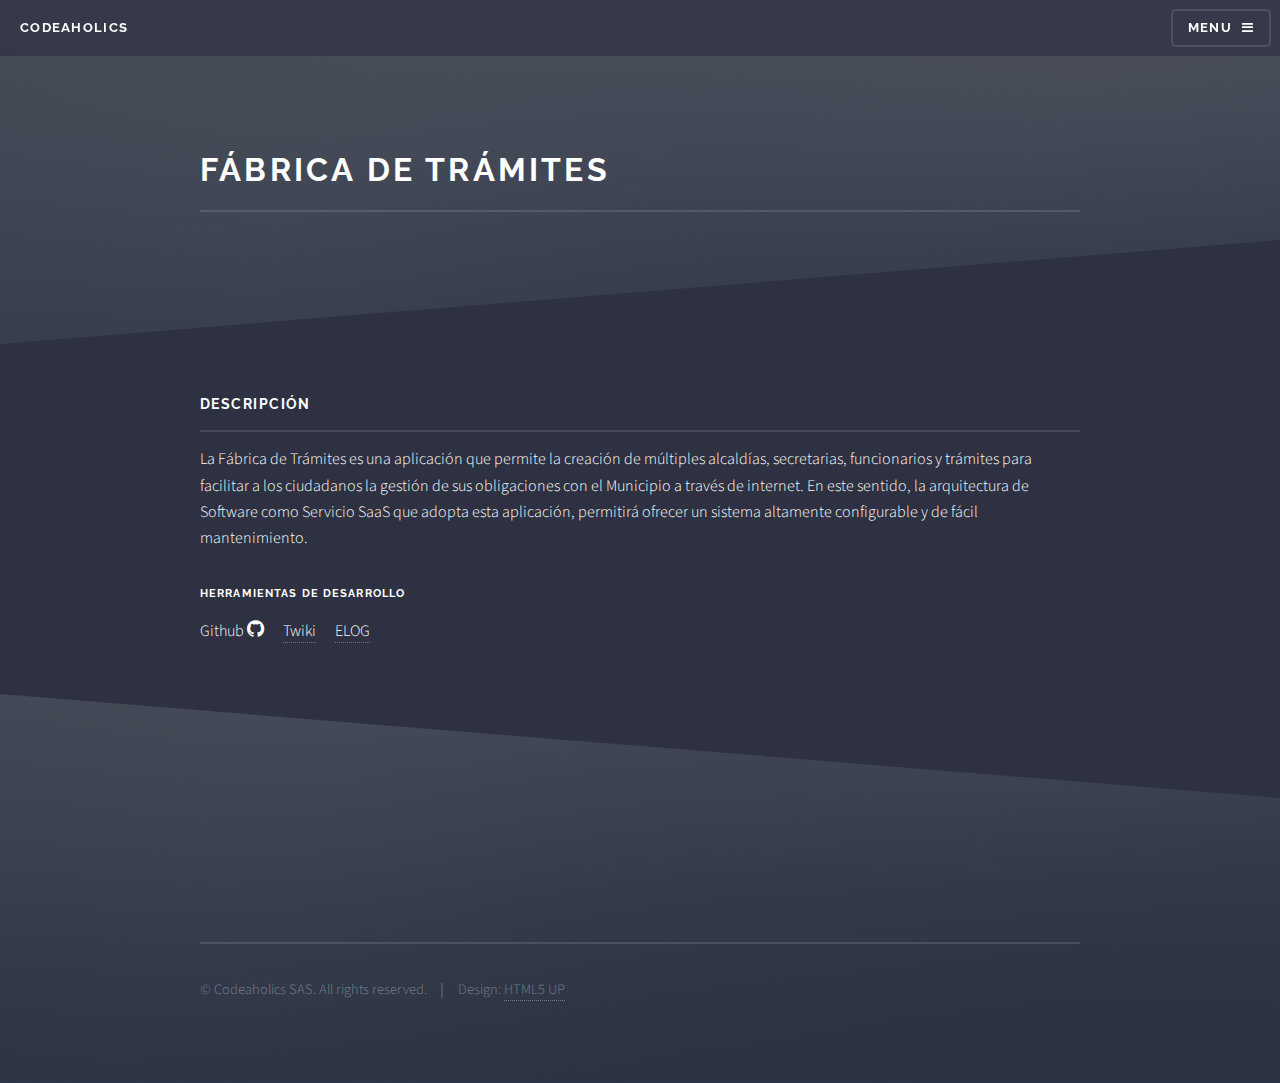
==== factory.html @ 57cf45a2 "[added] Web Fabrica de Tramites (and logo v0)" ====
<!DOCTYPE HTML>
<!--
	Solid State by HTML5 UP
	html5up.net | @ajlkn
	Free for personal and commercial use under the CCA 3.0 license (html5up.net/license)
-->
<html>
	<head>
		<title>Codeaholics - Fabrica de Tramites</title>
		<meta charset="utf-8" />
		<meta name="viewport" content="width=device-width, initial-scale=1" />
		<!--[if lte IE 8]><script src="assets/js/ie/html5shiv.js"></script><![endif]-->
		<link rel="stylesheet" href="assets/css/main.css" />
		<!--[if lte IE 9]><link rel="stylesheet" href="assets/css/ie9.css" /><![endif]-->
		<!--[if lte IE 8]><link rel="stylesheet" href="assets/css/ie8.css" /><![endif]-->
	</head>
	<body>

		<!-- Page Wrapper -->
			<div id="page-wrapper">

				<!-- Header -->
					<header id="header">
						<h1><a href="index.html">Codeaholics</a></h1>
						<nav>
							<a href="#menu">Menu</a>
						</nav>
					</header>

				<!-- Menu -->
					<nav id="menu">
						<div class="inner">
							<h2>Menu</h2>
							<ul class="links">
								<li><a href="index.html">Home</a></li>
							</ul>
							<a href="#" class="close">Close</a>
						</div>
					</nav>

				<!-- Wrapper -->
					<section id="wrapper">
						<header>
							<div class="inner">
								<h2>Fábrica de Trámites</h2>
								<p></p>
							</div>
						</header>

						<!-- Content -->
							<div class="wrapper">
								<div class="inner">
									<h3 class="major">Descripción</h3>
									<p>La Fábrica de Trámites es una aplicación que permite la creación de múltiples alcaldías,  secretarias, funcionarios y trámites para facilitar a los ciudadanos la gestión de sus obligaciones con el Municipio a través de internet. En este sentido, la arquitectura de Software como Servicio SaaS que adopta esta aplicación, permitirá ofrecer un sistema altamente configurable y de fácil mantenimiento.</p>
									<h4>Herramientas de desarrollo</h4>
									<ul class="icons">
										<li>Github <a href="https://github.com/ecos-codeaholics" target="_blank" class="icon fa-github"><span class="label">Github</span></a></li>
										<li><a href="http://codeaholics.dynns.com/do/view/Main/FabricaTramites" target="_blank"><span class="label">Twiki</span></a></li>
										<li><a href="https://codeaholics.dynns.com/elog/" target="_blank"><span class="label">ELOG</span></a></li>
									</ul>
								</div>
							</div>
					</section>

		<!-- Scripts -->
			<script src="assets/js/skel.min.js"></script>
			<script src="assets/js/jquery.min.js"></script>
			<script src="assets/js/jquery.scrollex.min.js"></script>
			<script src="assets/js/util.js"></script>
			<!--[if lte IE 8]><script src="assets/js/ie/respond.min.js"></script><![endif]-->
			<script src="assets/js/main.js"></script>

			<section id="footer">
				<div class="inner">
				<ul class="copyright">
					<li>&copy; Codeaholics SAS. All rights reserved.</li><li>Design: <a href="http://html5up.net">HTML5 UP</a></li>
				</ul>
			</section>

	</body>




</html>
---- assets/css/main.css ----
@import url(font-awesome.min.css);
@import url("https://fonts.googleapis.com/css?family=Raleway:200,700|Source+Sans+Pro:300,600,300italic,600italic");

/*
	Solid State by HTML5 UP
	html5up.net | @ajlkn
	Free for personal and commercial use under the CCA 3.0 license (html5up.net/license)
*/

/* Reset */

	html, body, div, span, applet, object, iframe, h1, h2, h3, h4, h5, h6, p, blockquote, pre, a, abbr, acronym, address, big, cite, code, del, dfn, em, img, ins, kbd, q, s, samp, small, strike, strong, sub, sup, tt, var, b, u, i, center, dl, dt, dd, ol, ul, li, fieldset, form, label, legend, table, caption, tbody, tfoot, thead, tr, th, td, article, aside, canvas, details, embed, figure, figcaption, footer, header, hgroup, menu, nav, output, ruby, section, summary, time, mark, audio, video {
		margin: 0;
		padding: 0;
		border: 0;
		font-size: 100%;
		font: inherit;
		vertical-align: baseline;
	}

	article, aside, details, figcaption, figure, footer, header, hgroup, menu, nav, section {
		display: block;
	}

	body {
		line-height: 1;
	}

	ol, ul {
		list-style: none;
	}

	blockquote, q {
		quotes: none;
	}

	blockquote:before, blockquote:after, q:before, q:after {
		content: '';
		content: none;
	}

	table {
		border-collapse: collapse;
		border-spacing: 0;
	}

	body {
		-webkit-text-size-adjust: none;
	}

/* Box Model */

	*, *:before, *:after {
		-moz-box-sizing: border-box;
		-webkit-box-sizing: border-box;
		box-sizing: border-box;
	}

/* Grid */

	.row {
		border-bottom: solid 1px transparent;
		-moz-box-sizing: border-box;
		-webkit-box-sizing: border-box;
		box-sizing: border-box;
	}

	.row > * {
		float: left;
		-moz-box-sizing: border-box;
		-webkit-box-sizing: border-box;
		box-sizing: border-box;
	}

	.row:after, .row:before {
		content: '';
		display: block;
		clear: both;
		height: 0;
	}

	.row.uniform > * > :first-child {
		margin-top: 0;
	}

	.row.uniform > * > :last-child {
		margin-bottom: 0;
	}

	.row.\30 \25 > * {
		padding: 0 0 0 0em;
	}

	.row.\30 \25 {
		margin: 0 0 -1px 0em;
	}

	.row.uniform.\30 \25 > * {
		padding: 0em 0 0 0em;
	}

	.row.uniform.\30 \25 {
		margin: 0em 0 -1px 0em;
	}

	.row > * {
		padding: 0 0 0 1.75em;
	}

	.row {
		margin: 0 0 -1px -1.75em;
	}

	.row.uniform > * {
		padding: 1.75em 0 0 1.75em;
	}

	.row.uniform {
		margin: -1.75em 0 -1px -1.75em;
	}

	.row.\32 00\25 > * {
		padding: 0 0 0 3.5em;
	}

	.row.\32 00\25 {
		margin: 0 0 -1px -3.5em;
	}

	.row.uniform.\32 00\25 > * {
		padding: 3.5em 0 0 3.5em;
	}

	.row.uniform.\32 00\25 {
		margin: -3.5em 0 -1px -3.5em;
	}

	.row.\31 50\25 > * {
		padding: 0 0 0 2.625em;
	}

	.row.\31 50\25 {
		margin: 0 0 -1px -2.625em;
	}

	.row.uniform.\31 50\25 > * {
		padding: 2.625em 0 0 2.625em;
	}

	.row.uniform.\31 50\25 {
		margin: -2.625em 0 -1px -2.625em;
	}

	.row.\35 0\25 > * {
		padding: 0 0 0 0.875em;
	}

	.row.\35 0\25 {
		margin: 0 0 -1px -0.875em;
	}

	.row.uniform.\35 0\25 > * {
		padding: 0.875em 0 0 0.875em;
	}

	.row.uniform.\35 0\25 {
		margin: -0.875em 0 -1px -0.875em;
	}

	.row.\32 5\25 > * {
		padding: 0 0 0 0.4375em;
	}

	.row.\32 5\25 {
		margin: 0 0 -1px -0.4375em;
	}

	.row.uniform.\32 5\25 > * {
		padding: 0.4375em 0 0 0.4375em;
	}

	.row.uniform.\32 5\25 {
		margin: -0.4375em 0 -1px -0.4375em;
	}

	.\31 2u, .\31 2u\24 {
		width: 100%;
		clear: none;
		margin-left: 0;
	}

	.\31 1u, .\31 1u\24 {
		width: 91.6666666667%;
		clear: none;
		margin-left: 0;
	}

	.\31 0u, .\31 0u\24 {
		width: 83.3333333333%;
		clear: none;
		margin-left: 0;
	}

	.\39 u, .\39 u\24 {
		width: 75%;
		clear: none;
		margin-left: 0;
	}

	.\38 u, .\38 u\24 {
		width: 66.6666666667%;
		clear: none;
		margin-left: 0;
	}

	.\37 u, .\37 u\24 {
		width: 58.3333333333%;
		clear: none;
		margin-left: 0;
	}

	.\36 u, .\36 u\24 {
		width: 50%;
		clear: none;
		margin-left: 0;
	}

	.\35 u, .\35 u\24 {
		width: 41.6666666667%;
		clear: none;
		margin-left: 0;
	}

	.\34 u, .\34 u\24 {
		width: 33.3333333333%;
		clear: none;
		margin-left: 0;
	}

	.\33 u, .\33 u\24 {
		width: 25%;
		clear: none;
		margin-left: 0;
	}

	.\32 u, .\32 u\24 {
		width: 16.6666666667%;
		clear: none;
		margin-left: 0;
	}

	.\31 u, .\31 u\24 {
		width: 8.3333333333%;
		clear: none;
		margin-left: 0;
	}

	.\31 2u\24 + *,
	.\31 1u\24 + *,
	.\31 0u\24 + *,
	.\39 u\24 + *,
	.\38 u\24 + *,
	.\37 u\24 + *,
	.\36 u\24 + *,
	.\35 u\24 + *,
	.\34 u\24 + *,
	.\33 u\24 + *,
	.\32 u\24 + *,
	.\31 u\24 + * {
		clear: left;
	}

	.\-11u {
		margin-left: 91.66667%;
	}

	.\-10u {
		margin-left: 83.33333%;
	}

	.\-9u {
		margin-left: 75%;
	}

	.\-8u {
		margin-left: 66.66667%;
	}

	.\-7u {
		margin-left: 58.33333%;
	}

	.\-6u {
		margin-left: 50%;
	}

	.\-5u {
		margin-left: 41.66667%;
	}

	.\-4u {
		margin-left: 33.33333%;
	}

	.\-3u {
		margin-left: 25%;
	}

	.\-2u {
		margin-left: 16.66667%;
	}

	.\-1u {
		margin-left: 8.33333%;
	}

	@media screen and (max-width: 1680px) {

		.row > * {
			padding: 0 0 0 1.75em;
		}

		.row {
			margin: 0 0 -1px -1.75em;
		}

		.row.uniform > * {
			padding: 1.75em 0 0 1.75em;
		}

		.row.uniform {
			margin: -1.75em 0 -1px -1.75em;
		}

		.row.\32 00\25 > * {
			padding: 0 0 0 3.5em;
		}

		.row.\32 00\25 {
			margin: 0 0 -1px -3.5em;
		}

		.row.uniform.\32 00\25 > * {
			padding: 3.5em 0 0 3.5em;
		}

		.row.uniform.\32 00\25 {
			margin: -3.5em 0 -1px -3.5em;
		}

		.row.\31 50\25 > * {
			padding: 0 0 0 2.625em;
		}

		.row.\31 50\25 {
			margin: 0 0 -1px -2.625em;
		}

		.row.uniform.\31 50\25 > * {
			padding: 2.625em 0 0 2.625em;
		}

		.row.uniform.\31 50\25 {
			margin: -2.625em 0 -1px -2.625em;
		}

		.row.\35 0\25 > * {
			padding: 0 0 0 0.875em;
		}

		.row.\35 0\25 {
			margin: 0 0 -1px -0.875em;
		}

		.row.uniform.\35 0\25 > * {
			padding: 0.875em 0 0 0.875em;
		}

		.row.uniform.\35 0\25 {
			margin: -0.875em 0 -1px -0.875em;
		}

		.row.\32 5\25 > * {
			padding: 0 0 0 0.4375em;
		}

		.row.\32 5\25 {
			margin: 0 0 -1px -0.4375em;
		}

		.row.uniform.\32 5\25 > * {
			padding: 0.4375em 0 0 0.4375em;
		}

		.row.uniform.\32 5\25 {
			margin: -0.4375em 0 -1px -0.4375em;
		}

		.\31 2u\28xlarge\29, .\31 2u\24\28xlarge\29 {
			width: 100%;
			clear: none;
			margin-left: 0;
		}

		.\31 1u\28xlarge\29, .\31 1u\24\28xlarge\29 {
			width: 91.6666666667%;
			clear: none;
			margin-left: 0;
		}

		.\31 0u\28xlarge\29, .\31 0u\24\28xlarge\29 {
			width: 83.3333333333%;
			clear: none;
			margin-left: 0;
		}

		.\39 u\28xlarge\29, .\39 u\24\28xlarge\29 {
			width: 75%;
			clear: none;
			margin-left: 0;
		}

		.\38 u\28xlarge\29, .\38 u\24\28xlarge\29 {
			width: 66.6666666667%;
			clear: none;
			margin-left: 0;
		}

		.\37 u\28xlarge\29, .\37 u\24\28xlarge\29 {
			width: 58.3333333333%;
			clear: none;
			margin-left: 0;
		}

		.\36 u\28xlarge\29, .\36 u\24\28xlarge\29 {
			width: 50%;
			clear: none;
			margin-left: 0;
		}

		.\35 u\28xlarge\29, .\35 u\24\28xlarge\29 {
			width: 41.6666666667%;
			clear: none;
			margin-left: 0;
		}

		.\34 u\28xlarge\29, .\34 u\24\28xlarge\29 {
			width: 33.3333333333%;
			clear: none;
			margin-left: 0;
		}

		.\33 u\28xlarge\29, .\33 u\24\28xlarge\29 {
			width: 25%;
			clear: none;
			margin-left: 0;
		}

		.\32 u\28xlarge\29, .\32 u\24\28xlarge\29 {
			width: 16.6666666667%;
			clear: none;
			margin-left: 0;
		}

		.\31 u\28xlarge\29, .\31 u\24\28xlarge\29 {
			width: 8.3333333333%;
			clear: none;
			margin-left: 0;
		}

		.\31 2u\24\28xlarge\29 + *,
		.\31 1u\24\28xlarge\29 + *,
		.\31 0u\24\28xlarge\29 + *,
		.\39 u\24\28xlarge\29 + *,
		.\38 u\24\28xlarge\29 + *,
		.\37 u\24\28xlarge\29 + *,
		.\36 u\24\28xlarge\29 + *,
		.\35 u\24\28xlarge\29 + *,
		.\34 u\24\28xlarge\29 + *,
		.\33 u\24\28xlarge\29 + *,
		.\32 u\24\28xlarge\29 + *,
		.\31 u\24\28xlarge\29 + * {
			clear: left;
		}

		.\-11u\28xlarge\29 {
			margin-left: 91.66667%;
		}

		.\-10u\28xlarge\29 {
			margin-left: 83.33333%;
		}

		.\-9u\28xlarge\29 {
			margin-left: 75%;
		}

		.\-8u\28xlarge\29 {
			margin-left: 66.66667%;
		}

		.\-7u\28xlarge\29 {
			margin-left: 58.33333%;
		}

		.\-6u\28xlarge\29 {
			margin-left: 50%;
		}

		.\-5u\28xlarge\29 {
			margin-left: 41.66667%;
		}

		.\-4u\28xlarge\29 {
			margin-left: 33.33333%;
		}

		.\-3u\28xlarge\29 {
			margin-left: 25%;
		}

		.\-2u\28xlarge\29 {
			margin-left: 16.66667%;
		}

		.\-1u\28xlarge\29 {
			margin-left: 8.33333%;
		}

	}

	@media screen and (max-width: 1280px) {

		.row > * {
			padding: 0 0 0 1.75em;
		}

		.row {
			margin: 0 0 -1px -1.75em;
		}

		.row.uniform > * {
			padding: 1.75em 0 0 1.75em;
		}

		.row.uniform {
			margin: -1.75em 0 -1px -1.75em;
		}

		.row.\32 00\25 > * {
			padding: 0 0 0 3.5em;
		}

		.row.\32 00\25 {
			margin: 0 0 -1px -3.5em;
		}

		.row.uniform.\32 00\25 > * {
			padding: 3.5em 0 0 3.5em;
		}

		.row.uniform.\32 00\25 {
			margin: -3.5em 0 -1px -3.5em;
		}

		.row.\31 50\25 > * {
			padding: 0 0 0 2.625em;
		}

		.row.\31 50\25 {
			margin: 0 0 -1px -2.625em;
		}

		.row.uniform.\31 50\25 > * {
			padding: 2.625em 0 0 2.625em;
		}

		.row.uniform.\31 50\25 {
			margin: -2.625em 0 -1px -2.625em;
		}

		.row.\35 0\25 > * {
			padding: 0 0 0 0.875em;
		}

		.row.\35 0\25 {
			margin: 0 0 -1px -0.875em;
		}

		.row.uniform.\35 0\25 > * {
			padding: 0.875em 0 0 0.875em;
		}

		.row.uniform.\35 0\25 {
			margin: -0.875em 0 -1px -0.875em;
		}

		.row.\32 5\25 > * {
			padding: 0 0 0 0.4375em;
		}

		.row.\32 5\25 {
			margin: 0 0 -1px -0.4375em;
		}

		.row.uniform.\32 5\25 > * {
			padding: 0.4375em 0 0 0.4375em;
		}

		.row.uniform.\32 5\25 {
			margin: -0.4375em 0 -1px -0.4375em;
		}

		.\31 2u\28large\29, .\31 2u\24\28large\29 {
			width: 100%;
			clear: none;
			margin-left: 0;
		}

		.\31 1u\28large\29, .\31 1u\24\28large\29 {
			width: 91.6666666667%;
			clear: none;
			margin-left: 0;
		}

		.\31 0u\28large\29, .\31 0u\24\28large\29 {
			width: 83.3333333333%;
			clear: none;
			margin-left: 0;
		}

		.\39 u\28large\29, .\39 u\24\28large\29 {
			width: 75%;
			clear: none;
			margin-left: 0;
		}

		.\38 u\28large\29, .\38 u\24\28large\29 {
			width: 66.6666666667%;
			clear: none;
			margin-left: 0;
		}

		.\37 u\28large\29, .\37 u\24\28large\29 {
			width: 58.3333333333%;
			clear: none;
			margin-left: 0;
		}

		.\36 u\28large\29, .\36 u\24\28large\29 {
			width: 50%;
			clear: none;
			margin-left: 0;
		}

		.\35 u\28large\29, .\35 u\24\28large\29 {
			width: 41.6666666667%;
			clear: none;
			margin-left: 0;
		}

		.\34 u\28large\29, .\34 u\24\28large\29 {
			width: 33.3333333333%;
			clear: none;
			margin-left: 0;
		}

		.\33 u\28large\29, .\33 u\24\28large\29 {
			width: 25%;
			clear: none;
			margin-left: 0;
		}

		.\32 u\28large\29, .\32 u\24\28large\29 {
			width: 16.6666666667%;
			clear: none;
			margin-left: 0;
		}

		.\31 u\28large\29, .\31 u\24\28large\29 {
			width: 8.3333333333%;
			clear: none;
			margin-left: 0;
		}

		.\31 2u\24\28large\29 + *,
		.\31 1u\24\28large\29 + *,
		.\31 0u\24\28large\29 + *,
		.\39 u\24\28large\29 + *,
		.\38 u\24\28large\29 + *,
		.\37 u\24\28large\29 + *,
		.\36 u\24\28large\29 + *,
		.\35 u\24\28large\29 + *,
		.\34 u\24\28large\29 + *,
		.\33 u\24\28large\29 + *,
		.\32 u\24\28large\29 + *,
		.\31 u\24\28large\29 + * {
			clear: left;
		}

		.\-11u\28large\29 {
			margin-left: 91.66667%;
		}

		.\-10u\28large\29 {
			margin-left: 83.33333%;
		}

		.\-9u\28large\29 {
			margin-left: 75%;
		}

		.\-8u\28large\29 {
			margin-left: 66.66667%;
		}

		.\-7u\28large\29 {
			margin-left: 58.33333%;
		}

		.\-6u\28large\29 {
			margin-left: 50%;
		}

		.\-5u\28large\29 {
			margin-left: 41.66667%;
		}

		.\-4u\28large\29 {
			margin-left: 33.33333%;
		}

		.\-3u\28large\29 {
			margin-left: 25%;
		}

		.\-2u\28large\29 {
			margin-left: 16.66667%;
		}

		.\-1u\28large\29 {
			margin-left: 8.33333%;
		}

	}

	@media screen and (max-width: 980px) {

		.row > * {
			padding: 0 0 0 1.75em;
		}

		.row {
			margin: 0 0 -1px -1.75em;
		}

		.row.uniform > * {
			padding: 1.75em 0 0 1.75em;
		}

		.row.uniform {
			margin: -1.75em 0 -1px -1.75em;
		}

		.row.\32 00\25 > * {
			padding: 0 0 0 3.5em;
		}

		.row.\32 00\25 {
			margin: 0 0 -1px -3.5em;
		}

		.row.uniform.\32 00\25 > * {
			padding: 3.5em 0 0 3.5em;
		}

		.row.uniform.\32 00\25 {
			margin: -3.5em 0 -1px -3.5em;
		}

		.row.\31 50\25 > * {
			padding: 0 0 0 2.625em;
		}

		.row.\31 50\25 {
			margin: 0 0 -1px -2.625em;
		}

		.row.uniform.\31 50\25 > * {
			padding: 2.625em 0 0 2.625em;
		}

		.row.uniform.\31 50\25 {
			margin: -2.625em 0 -1px -2.625em;
		}

		.row.\35 0\25 > * {
			padding: 0 0 0 0.875em;
		}

		.row.\35 0\25 {
			margin: 0 0 -1px -0.875em;
		}

		.row.uniform.\35 0\25 > * {
			padding: 0.875em 0 0 0.875em;
		}

		.row.uniform.\35 0\25 {
			margin: -0.875em 0 -1px -0.875em;
		}

		.row.\32 5\25 > * {
			padding: 0 0 0 0.4375em;
		}

		.row.\32 5\25 {
			margin: 0 0 -1px -0.4375em;
		}

		.row.uniform.\32 5\25 > * {
			padding: 0.4375em 0 0 0.4375em;
		}

		.row.uniform.\32 5\25 {
			margin: -0.4375em 0 -1px -0.4375em;
		}

		.\31 2u\28medium\29, .\31 2u\24\28medium\29 {
			width: 100%;
			clear: none;
			margin-left: 0;
		}

		.\31 1u\28medium\29, .\31 1u\24\28medium\29 {
			width: 91.6666666667%;
			clear: none;
			margin-left: 0;
		}

		.\31 0u\28medium\29, .\31 0u\24\28medium\29 {
			width: 83.3333333333%;
			clear: none;
			margin-left: 0;
		}

		.\39 u\28medium\29, .\39 u\24\28medium\29 {
			width: 75%;
			clear: none;
			margin-left: 0;
		}

		.\38 u\28medium\29, .\38 u\24\28medium\29 {
			width: 66.6666666667%;
			clear: none;
			margin-left: 0;
		}

		.\37 u\28medium\29, .\37 u\24\28medium\29 {
			width: 58.3333333333%;
			clear: none;
			margin-left: 0;
		}

		.\36 u\28medium\29, .\36 u\24\28medium\29 {
			width: 50%;
			clear: none;
			margin-left: 0;
		}

		.\35 u\28medium\29, .\35 u\24\28medium\29 {
			width: 41.6666666667%;
			clear: none;
			margin-left: 0;
		}

		.\34 u\28medium\29, .\34 u\24\28medium\29 {
			width: 33.3333333333%;
			clear: none;
			margin-left: 0;
		}

		.\33 u\28medium\29, .\33 u\24\28medium\29 {
			width: 25%;
			clear: none;
			margin-left: 0;
		}

		.\32 u\28medium\29, .\32 u\24\28medium\29 {
			width: 16.6666666667%;
			clear: none;
			margin-left: 0;
		}

		.\31 u\28medium\29, .\31 u\24\28medium\29 {
			width: 8.3333333333%;
			clear: none;
			margin-left: 0;
		}

		.\31 2u\24\28medium\29 + *,
		.\31 1u\24\28medium\29 + *,
		.\31 0u\24\28medium\29 + *,
		.\39 u\24\28medium\29 + *,
		.\38 u\24\28medium\29 + *,
		.\37 u\24\28medium\29 + *,
		.\36 u\24\28medium\29 + *,
		.\35 u\24\28medium\29 + *,
		.\34 u\24\28medium\29 + *,
		.\33 u\24\28medium\29 + *,
		.\32 u\24\28medium\29 + *,
		.\31 u\24\28medium\29 + * {
			clear: left;
		}

		.\-11u\28medium\29 {
			margin-left: 91.66667%;
		}

		.\-10u\28medium\29 {
			margin-left: 83.33333%;
		}

		.\-9u\28medium\29 {
			margin-left: 75%;
		}

		.\-8u\28medium\29 {
			margin-left: 66.66667%;
		}

		.\-7u\28medium\29 {
			margin-left: 58.33333%;
		}

		.\-6u\28medium\29 {
			margin-left: 50%;
		}

		.\-5u\28medium\29 {
			margin-left: 41.66667%;
		}

		.\-4u\28medium\29 {
			margin-left: 33.33333%;
		}

		.\-3u\28medium\29 {
			margin-left: 25%;
		}

		.\-2u\28medium\29 {
			margin-left: 16.66667%;
		}

		.\-1u\28medium\29 {
			margin-left: 8.33333%;
		}

	}

	@media screen and (max-width: 736px) {

		.row > * {
			padding: 0 0 0 1.25em;
		}

		.row {
			margin: 0 0 -1px -1.25em;
		}

		.row.uniform > * {
			padding: 1.25em 0 0 1.25em;
		}

		.row.uniform {
			margin: -1.25em 0 -1px -1.25em;
		}

		.row.\32 00\25 > * {
			padding: 0 0 0 2.5em;
		}

		.row.\32 00\25 {
			margin: 0 0 -1px -2.5em;
		}

		.row.uniform.\32 00\25 > * {
			padding: 2.5em 0 0 2.5em;
		}

		.row.uniform.\32 00\25 {
			margin: -2.5em 0 -1px -2.5em;
		}

		.row.\31 50\25 > * {
			padding: 0 0 0 1.875em;
		}

		.row.\31 50\25 {
			margin: 0 0 -1px -1.875em;
		}

		.row.uniform.\31 50\25 > * {
			padding: 1.875em 0 0 1.875em;
		}

		.row.uniform.\31 50\25 {
			margin: -1.875em 0 -1px -1.875em;
		}

		.row.\35 0\25 > * {
			padding: 0 0 0 0.625em;
		}

		.row.\35 0\25 {
			margin: 0 0 -1px -0.625em;
		}

		.row.uniform.\35 0\25 > * {
			padding: 0.625em 0 0 0.625em;
		}

		.row.uniform.\35 0\25 {
			margin: -0.625em 0 -1px -0.625em;
		}

		.row.\32 5\25 > * {
			padding: 0 0 0 0.3125em;
		}

		.row.\32 5\25 {
			margin: 0 0 -1px -0.3125em;
		}

		.row.uniform.\32 5\25 > * {
			padding: 0.3125em 0 0 0.3125em;
		}

		.row.uniform.\32 5\25 {
			margin: -0.3125em 0 -1px -0.3125em;
		}

		.\31 2u\28small\29, .\31 2u\24\28small\29 {
			width: 100%;
			clear: none;
			margin-left: 0;
		}

		.\31 1u\28small\29, .\31 1u\24\28small\29 {
			width: 91.6666666667%;
			clear: none;
			margin-left: 0;
		}

		.\31 0u\28small\29, .\31 0u\24\28small\29 {
			width: 83.3333333333%;
			clear: none;
			margin-left: 0;
		}

		.\39 u\28small\29, .\39 u\24\28small\29 {
			width: 75%;
			clear: none;
			margin-left: 0;
		}

		.\38 u\28small\29, .\38 u\24\28small\29 {
			width: 66.6666666667%;
			clear: none;
			margin-left: 0;
		}

		.\37 u\28small\29, .\37 u\24\28small\29 {
			width: 58.3333333333%;
			clear: none;
			margin-left: 0;
		}

		.\36 u\28small\29, .\36 u\24\28small\29 {
			width: 50%;
			clear: none;
			margin-left: 0;
		}

		.\35 u\28small\29, .\35 u\24\28small\29 {
			width: 41.6666666667%;
			clear: none;
			margin-left: 0;
		}

		.\34 u\28small\29, .\34 u\24\28small\29 {
			width: 33.3333333333%;
			clear: none;
			margin-left: 0;
		}

		.\33 u\28small\29, .\33 u\24\28small\29 {
			width: 25%;
			clear: none;
			margin-left: 0;
		}

		.\32 u\28small\29, .\32 u\24\28small\29 {
			width: 16.6666666667%;
			clear: none;
			margin-left: 0;
		}

		.\31 u\28small\29, .\31 u\24\28small\29 {
			width: 8.3333333333%;
			clear: none;
			margin-left: 0;
		}

		.\31 2u\24\28small\29 + *,
		.\31 1u\24\28small\29 + *,
		.\31 0u\24\28small\29 + *,
		.\39 u\24\28small\29 + *,
		.\38 u\24\28small\29 + *,
		.\37 u\24\28small\29 + *,
		.\36 u\24\28small\29 + *,
		.\35 u\24\28small\29 + *,
		.\34 u\24\28small\29 + *,
		.\33 u\24\28small\29 + *,
		.\32 u\24\28small\29 + *,
		.\31 u\24\28small\29 + * {
			clear: left;
		}

		.\-11u\28small\29 {
			margin-left: 91.66667%;
		}

		.\-10u\28small\29 {
			margin-left: 83.33333%;
		}

		.\-9u\28small\29 {
			margin-left: 75%;
		}

		.\-8u\28small\29 {
			margin-left: 66.66667%;
		}

		.\-7u\28small\29 {
			margin-left: 58.33333%;
		}

		.\-6u\28small\29 {
			margin-left: 50%;
		}

		.\-5u\28small\29 {
			margin-left: 41.66667%;
		}

		.\-4u\28small\29 {
			margin-left: 33.33333%;
		}

		.\-3u\28small\29 {
			margin-left: 25%;
		}

		.\-2u\28small\29 {
			margin-left: 16.66667%;
		}

		.\-1u\28small\29 {
			margin-left: 8.33333%;
		}

	}

	@media screen and (max-width: 640px) {

		.row > * {
			padding: 0 0 0 1.25em;
		}

		.row {
			margin: 0 0 -1px -1.25em;
		}

		.row.uniform > * {
			padding: 1.25em 0 0 1.25em;
		}

		.row.uniform {
			margin: -1.25em 0 -1px -1.25em;
		}

		.row.\32 00\25 > * {
			padding: 0 0 0 2.5em;
		}

		.row.\32 00\25 {
			margin: 0 0 -1px -2.5em;
		}

		.row.uniform.\32 00\25 > * {
			padding: 2.5em 0 0 2.5em;
		}

		.row.uniform.\32 00\25 {
			margin: -2.5em 0 -1px -2.5em;
		}

		.row.\31 50\25 > * {
			padding: 0 0 0 1.875em;
		}

		.row.\31 50\25 {
			margin: 0 0 -1px -1.875em;
		}

		.row.uniform.\31 50\25 > * {
			padding: 1.875em 0 0 1.875em;
		}

		.row.uniform.\31 50\25 {
			margin: -1.875em 0 -1px -1.875em;
		}

		.row.\35 0\25 > * {
			padding: 0 0 0 0.625em;
		}

		.row.\35 0\25 {
			margin: 0 0 -1px -0.625em;
		}

		.row.uniform.\35 0\25 > * {
			padding: 0.625em 0 0 0.625em;
		}

		.row.uniform.\35 0\25 {
			margin: -0.625em 0 -1px -0.625em;
		}

		.row.\32 5\25 > * {
			padding: 0 0 0 0.3125em;
		}

		.row.\32 5\25 {
			margin: 0 0 -1px -0.3125em;
		}

		.row.uniform.\32 5\25 > * {
			padding: 0.3125em 0 0 0.3125em;
		}

		.row.uniform.\32 5\25 {
			margin: -0.3125em 0 -1px -0.3125em;
		}

		.\31 2u\28xsmall\29, .\31 2u\24\28xsmall\29 {
			width: 100%;
			clear: none;
			margin-left: 0;
		}

		.\31 1u\28xsmall\29, .\31 1u\24\28xsmall\29 {
			width: 91.6666666667%;
			clear: none;
			margin-left: 0;
		}

		.\31 0u\28xsmall\29, .\31 0u\24\28xsmall\29 {
			width: 83.3333333333%;
			clear: none;
			margin-left: 0;
		}

		.\39 u\28xsmall\29, .\39 u\24\28xsmall\29 {
			width: 75%;
			clear: none;
			margin-left: 0;
		}

		.\38 u\28xsmall\29, .\38 u\24\28xsmall\29 {
			width: 66.6666666667%;
			clear: none;
			margin-left: 0;
		}

		.\37 u\28xsmall\29, .\37 u\24\28xsmall\29 {
			width: 58.3333333333%;
			clear: none;
			margin-left: 0;
		}

		.\36 u\28xsmall\29, .\36 u\24\28xsmall\29 {
			width: 50%;
			clear: none;
			margin-left: 0;
		}

		.\35 u\28xsmall\29, .\35 u\24\28xsmall\29 {
			width: 41.6666666667%;
			clear: none;
			margin-left: 0;
		}

		.\34 u\28xsmall\29, .\34 u\24\28xsmall\29 {
			width: 33.3333333333%;
			clear: none;
			margin-left: 0;
		}

		.\33 u\28xsmall\29, .\33 u\24\28xsmall\29 {
			width: 25%;
			clear: none;
			margin-left: 0;
		}

		.\32 u\28xsmall\29, .\32 u\24\28xsmall\29 {
			width: 16.6666666667%;
			clear: none;
			margin-left: 0;
		}

		.\31 u\28xsmall\29, .\31 u\24\28xsmall\29 {
			width: 8.3333333333%;
			clear: none;
			margin-left: 0;
		}

		.\31 2u\24\28xsmall\29 + *,
		.\31 1u\24\28xsmall\29 + *,
		.\31 0u\24\28xsmall\29 + *,
		.\39 u\24\28xsmall\29 + *,
		.\38 u\24\28xsmall\29 + *,
		.\37 u\24\28xsmall\29 + *,
		.\36 u\24\28xsmall\29 + *,
		.\35 u\24\28xsmall\29 + *,
		.\34 u\24\28xsmall\29 + *,
		.\33 u\24\28xsmall\29 + *,
		.\32 u\24\28xsmall\29 + *,
		.\31 u\24\28xsmall\29 + * {
			clear: left;
		}

		.\-11u\28xsmall\29 {
			margin-left: 91.66667%;
		}

		.\-10u\28xsmall\29 {
			margin-left: 83.33333%;
		}

		.\-9u\28xsmall\29 {
			margin-left: 75%;
		}

		.\-8u\28xsmall\29 {
			margin-left: 66.66667%;
		}

		.\-7u\28xsmall\29 {
			margin-left: 58.33333%;
		}

		.\-6u\28xsmall\29 {
			margin-left: 50%;
		}

		.\-5u\28xsmall\29 {
			margin-left: 41.66667%;
		}

		.\-4u\28xsmall\29 {
			margin-left: 33.33333%;
		}

		.\-3u\28xsmall\29 {
			margin-left: 25%;
		}

		.\-2u\28xsmall\29 {
			margin-left: 16.66667%;
		}

		.\-1u\28xsmall\29 {
			margin-left: 8.33333%;
		}

	}

	@media screen and (max-width: 360px) {

		.row > * {
			padding: 0 0 0 1.25em;
		}

		.row {
			margin: 0 0 -1px -1.25em;
		}

		.row.uniform > * {
			padding: 1.25em 0 0 1.25em;
		}

		.row.uniform {
			margin: -1.25em 0 -1px -1.25em;
		}

		.row.\32 00\25 > * {
			padding: 0 0 0 2.5em;
		}

		.row.\32 00\25 {
			margin: 0 0 -1px -2.5em;
		}

		.row.uniform.\32 00\25 > * {
			padding: 2.5em 0 0 2.5em;
		}

		.row.uniform.\32 00\25 {
			margin: -2.5em 0 -1px -2.5em;
		}

		.row.\31 50\25 > * {
			padding: 0 0 0 1.875em;
		}

		.row.\31 50\25 {
			margin: 0 0 -1px -1.875em;
		}

		.row.uniform.\31 50\25 > * {
			padding: 1.875em 0 0 1.875em;
		}

		.row.uniform.\31 50\25 {
			margin: -1.875em 0 -1px -1.875em;
		}

		.row.\35 0\25 > * {
			padding: 0 0 0 0.625em;
		}

		.row.\35 0\25 {
			margin: 0 0 -1px -0.625em;
		}

		.row.uniform.\35 0\25 > * {
			padding: 0.625em 0 0 0.625em;
		}

		.row.uniform.\35 0\25 {
			margin: -0.625em 0 -1px -0.625em;
		}

		.row.\32 5\25 > * {
			padding: 0 0 0 0.3125em;
		}

		.row.\32 5\25 {
			margin: 0 0 -1px -0.3125em;
		}

		.row.uniform.\32 5\25 > * {
			padding: 0.3125em 0 0 0.3125em;
		}

		.row.uniform.\32 5\25 {
			margin: -0.3125em 0 -1px -0.3125em;
		}

		.\31 2u\28xxsmall\29, .\31 2u\24\28xxsmall\29 {
			width: 100%;
			clear: none;
			margin-left: 0;
		}

		.\31 1u\28xxsmall\29, .\31 1u\24\28xxsmall\29 {
			width: 91.6666666667%;
			clear: none;
			margin-left: 0;
		}

		.\31 0u\28xxsmall\29, .\31 0u\24\28xxsmall\29 {
			width: 83.3333333333%;
			clear: none;
			margin-left: 0;
		}

		.\39 u\28xxsmall\29, .\39 u\24\28xxsmall\29 {
			width: 75%;
			clear: none;
			margin-left: 0;
		}

		.\38 u\28xxsmall\29, .\38 u\24\28xxsmall\29 {
			width: 66.6666666667%;
			clear: none;
			margin-left: 0;
		}

		.\37 u\28xxsmall\29, .\37 u\24\28xxsmall\29 {
			width: 58.3333333333%;
			clear: none;
			margin-left: 0;
		}

		.\36 u\28xxsmall\29, .\36 u\24\28xxsmall\29 {
			width: 50%;
			clear: none;
			margin-left: 0;
		}

		.\35 u\28xxsmall\29, .\35 u\24\28xxsmall\29 {
			width: 41.6666666667%;
			clear: none;
			margin-left: 0;
		}

		.\34 u\28xxsmall\29, .\34 u\24\28xxsmall\29 {
			width: 33.3333333333%;
			clear: none;
			margin-left: 0;
		}

		.\33 u\28xxsmall\29, .\33 u\24\28xxsmall\29 {
			width: 25%;
			clear: none;
			margin-left: 0;
		}

		.\32 u\28xxsmall\29, .\32 u\24\28xxsmall\29 {
			width: 16.6666666667%;
			clear: none;
			margin-left: 0;
		}

		.\31 u\28xxsmall\29, .\31 u\24\28xxsmall\29 {
			width: 8.3333333333%;
			clear: none;
			margin-left: 0;
		}

		.\31 2u\24\28xxsmall\29 + *,
		.\31 1u\24\28xxsmall\29 + *,
		.\31 0u\24\28xxsmall\29 + *,
		.\39 u\24\28xxsmall\29 + *,
		.\38 u\24\28xxsmall\29 + *,
		.\37 u\24\28xxsmall\29 + *,
		.\36 u\24\28xxsmall\29 + *,
		.\35 u\24\28xxsmall\29 + *,
		.\34 u\24\28xxsmall\29 + *,
		.\33 u\24\28xxsmall\29 + *,
		.\32 u\24\28xxsmall\29 + *,
		.\31 u\24\28xxsmall\29 + * {
			clear: left;
		}

		.\-11u\28xxsmall\29 {
			margin-left: 91.66667%;
		}

		.\-10u\28xxsmall\29 {
			margin-left: 83.33333%;
		}

		.\-9u\28xxsmall\29 {
			margin-left: 75%;
		}

		.\-8u\28xxsmall\29 {
			margin-left: 66.66667%;
		}

		.\-7u\28xxsmall\29 {
			margin-left: 58.33333%;
		}

		.\-6u\28xxsmall\29 {
			margin-left: 50%;
		}

		.\-5u\28xxsmall\29 {
			margin-left: 41.66667%;
		}

		.\-4u\28xxsmall\29 {
			margin-left: 33.33333%;
		}

		.\-3u\28xxsmall\29 {
			margin-left: 25%;
		}

		.\-2u\28xxsmall\29 {
			margin-left: 16.66667%;
		}

		.\-1u\28xxsmall\29 {
			margin-left: 8.33333%;
		}

	}

/* Basic */

	@-ms-viewport {
		width: device-width;
	}

	body {
		-ms-overflow-style: scrollbar;
	}

	@media screen and (max-width: 640px) {

		html, body {
			min-width: 320px;
		}

	}

	body {
		background-color: #2e3141;
		background-image: linear-gradient(to top, rgba(46, 49, 65, 0.8), rgba(46, 49, 65, 0.8)), url("../../images/bg.jpg");
		background-size: auto, cover;
		background-attachment: fixed, fixed;
		background-position: center, center;
	}

		body.is-loading *, body.is-loading *:before, body.is-loading *:after {
			-moz-animation: none !important;
			-webkit-animation: none !important;
			-ms-animation: none !important;
			animation: none !important;
			-moz-transition: none !important;
			-webkit-transition: none !important;
			-ms-transition: none !important;
			transition: none !important;
		}

/* Type */

	body, input, select, textarea {
		color: #ffffff;
		font-family: "Source Sans Pro", Helvetica, sans-serif;
		font-size: 16.5pt;
		font-weight: 300;
		line-height: 1.65;
	}

		@media screen and (max-width: 1680px) {

			body, input, select, textarea {
				font-size: 13pt;
			}

		}

		@media screen and (max-width: 1280px) {

			body, input, select, textarea {
				font-size: 12pt;
			}

		}

		@media screen and (max-width: 980px) {

			body, input, select, textarea {
				font-size: 12pt;
			}

		}

		@media screen and (max-width: 736px) {

			body, input, select, textarea {
				font-size: 12pt;
			}

		}

		@media screen and (max-width: 640px) {

			body, input, select, textarea {
				font-size: 12pt;
			}

		}

	a {
		-moz-transition: color 0.2s ease-in-out, border-bottom-color 0.2s ease-in-out;
		-webkit-transition: color 0.2s ease-in-out, border-bottom-color 0.2s ease-in-out;
		-ms-transition: color 0.2s ease-in-out, border-bottom-color 0.2s ease-in-out;
		transition: color 0.2s ease-in-out, border-bottom-color 0.2s ease-in-out;
		border-bottom: dotted 1px rgba(255, 255, 255, 0.35);
		color: #ffffff;
		text-decoration: none;
	}

		a:hover {
			border-bottom-color: transparent;
			color: #ffffff !important;
		}

		a.special:not(.button) {
			text-decoration: none;
			border-bottom: 0;
			display: block;
			font-family: Raleway, Helvetica, sans-serif;
			font-size: 0.8em;
			font-weight: 700;
			letter-spacing: 0.1em;
			margin: 0 0 2em 0;
			text-transform: uppercase;
		}

			a.special:not(.button):before {
				-moz-osx-font-smoothing: grayscale;
				-webkit-font-smoothing: antialiased;
				font-family: FontAwesome;
				font-style: normal;
				font-weight: normal;
				text-transform: none !important;
			}

			a.special:not(.button):before {
				-moz-transition: background-color 0.2s ease-in-out;
				-webkit-transition: background-color 0.2s ease-in-out;
				-ms-transition: background-color 0.2s ease-in-out;
				transition: background-color 0.2s ease-in-out;
				border-radius: 100%;
				border: solid 2px rgba(255, 255, 255, 0.125);
				content: '\f105';
				display: inline-block;
				font-size: 1.25em;
				height: 2em;
				line-height: 1.65em;
				margin-right: 0.85em;
				text-align: center;
				text-indent: 0.15em;
				vertical-align: middle;
				width: 2em;
			}

			a.special:not(.button):hover:before {
				background-color: rgba(255, 255, 255, 0.025);
			}

			a.special:not(.button):active:before {
				background-color: rgba(255, 255, 255, 0.075);
			}

	strong, b {
		color: #ffffff;
		font-weight: 600;
	}

	em, i {
		font-style: italic;
	}

	p {
		margin: 0 0 2em 0;
	}

	h1, h2, h3, h4, h5, h6 {
		color: #ffffff;
		font-family: Raleway, Helvetica, sans-serif;
		font-weight: 700;
		letter-spacing: 0.1em;
		margin: 0 0 1em 0;
		text-transform: uppercase;
	}

		h1 a, h2 a, h3 a, h4 a, h5 a, h6 a {
			color: inherit;
			text-decoration: none;
		}

		h1 span, h2 span, h3 span, h4 span, h5 span, h6 span {
			font-weight: 200;
		}

		h1.major, h2.major, h3.major, h4.major, h5.major, h6.major {
			padding-bottom: 1em;
			border-bottom: solid 2px rgba(255, 255, 255, 0.125);
		}

	h2 {
		font-size: 1.2em;
	}

	h3 {
		font-size: 0.9em;
	}

	h4 {
		font-size: 0.7em;
	}

	h5 {
		font-size: 0.7em;
	}

	h6 {
		font-size: 0.7em;
	}

	@media screen and (max-width: 736px) {

		h2 {
			font-size: 1em;
		}

		h3 {
			font-size: 0.8em;
		}

	}

	sub {
		font-size: 0.8em;
		position: relative;
		top: 0.5em;
	}

	sup {
		font-size: 0.8em;
		position: relative;
		top: -0.5em;
	}

	blockquote {
		border-left: solid 4px rgba(255, 255, 255, 0.125);
		font-style: italic;
		margin: 0 0 2em 0;
		padding: 0.5em 0 0.5em 2em;
	}

	code {
		background: rgba(255, 255, 255, 0.025);
		border-radius: 5px;
		border: solid 2px rgba(255, 255, 255, 0.125);
		font-family: "Courier New", monospace;
		font-size: 0.9em;
		margin: 0 0.25em;
		padding: 0.25em 0.65em;
	}

	pre {
		-webkit-overflow-scrolling: touch;
		font-family: "Courier New", monospace;
		font-size: 0.9em;
		margin: 0 0 2em 0;
	}

		pre code {
			display: block;
			line-height: 1.75em;
			padding: 1em 1.5em;
			overflow-x: auto;
		}

	hr {
		border: 0;
		border-bottom: solid 2px rgba(255, 255, 255, 0.125);
		margin: 2.5em 0;
	}

		hr.major {
			margin: 4em 0;
		}

	.align-left {
		text-align: left;
	}

	.align-center {
		text-align: center;
	}

	.align-right {
		text-align: right;
	}

/* Section/Article */

	section.special, article.special {
		text-align: center;
	}

/* Form */

	form {
		margin: 0 0 2em 0;
	}

		form .field {
			margin: 0 0 2em 0;
		}

			form .field label {
				margin-top: -1.5em;
			}

			form .field:first-child label {
				margin-top: 0;
			}

		form > :last-child {
			margin-bottom: 0;
		}

	label {
		color: #ffffff;
		display: block;
		font-family: Raleway, Helvetica, sans-serif;
		font-size: 0.8em;
		font-weight: 700;
		letter-spacing: 0.1em;
		margin: 0 0 0.7em 0;
		text-transform: uppercase;
	}

	input[type="text"],
	input[type="password"],
	input[type="email"],
	input[type="tel"],
	select,
	textarea {
		-moz-appearance: none;
		-webkit-appearance: none;
		-ms-appearance: none;
		appearance: none;
		background: rgba(255, 255, 255, 0.025);
		border-radius: 5px;
		border: none;
		border: solid 2px rgba(255, 255, 255, 0.125);
		color: inherit;
		display: block;
		outline: 0;
		padding: 0 1em;
		text-decoration: none;
		width: 100%;
	}

		input[type="text"]:invalid,
		input[type="password"]:invalid,
		input[type="email"]:invalid,
		input[type="tel"]:invalid,
		select:invalid,
		textarea:invalid {
			box-shadow: none;
		}

		input[type="text"]:focus,
		input[type="password"]:focus,
		input[type="email"]:focus,
		input[type="tel"]:focus,
		select:focus,
		textarea:focus {
			border-color: #5b6ba6;
		}

	.select-wrapper {
		text-decoration: none;
		display: block;
		position: relative;
	}

		.select-wrapper:before {
			-moz-osx-font-smoothing: grayscale;
			-webkit-font-smoothing: antialiased;
			font-family: FontAwesome;
			font-style: normal;
			font-weight: normal;
			text-transform: none !important;
		}

		.select-wrapper:before {
			color: rgba(255, 255, 255, 0.125);
			content: '\f078';
			display: block;
			height: 2.75em;
			line-height: 2.75em;
			pointer-events: none;
			position: absolute;
			right: 0;
			text-align: center;
			top: 0;
			width: 2.75em;
		}

		.select-wrapper select::-ms-expand {
			display: none;
		}

	select option {
		color: #ffffff;
		background: #2e3141;
	}

	input[type="text"],
	input[type="password"],
	input[type="email"],
	select {
		height: 2.75em;
	}

	textarea {
		padding: 0.75em 1em;
	}

	input[type="checkbox"],
	input[type="radio"] {
		-moz-appearance: none;
		-webkit-appearance: none;
		-ms-appearance: none;
		appearance: none;
		display: block;
		float: left;
		margin-right: -2em;
		opacity: 0;
		width: 1em;
		z-index: -1;
	}

		input[type="checkbox"] + label,
		input[type="radio"] + label {
			text-decoration: none;
			color: #ffffff;
			cursor: pointer;
			display: inline-block;
			font-size: 1em;
			font-family: "Source Sans Pro", Helvetica, sans-serif;
			text-transform: none;
			letter-spacing: 0;
			font-weight: 300;
			padding-left: 2.4em;
			padding-right: 0.75em;
			position: relative;
		}

			input[type="checkbox"] + label:before,
			input[type="radio"] + label:before {
				-moz-osx-font-smoothing: grayscale;
				-webkit-font-smoothing: antialiased;
				font-family: FontAwesome;
				font-style: normal;
				font-weight: normal;
				text-transform: none !important;
			}

			input[type="checkbox"] + label:before,
			input[type="radio"] + label:before {
				background: rgba(255, 255, 255, 0.025);
				border-radius: 5px;
				border: solid 2px rgba(255, 255, 255, 0.125);
				content: '';
				display: inline-block;
				height: 1.65em;
				left: 0;
				line-height: 1.58125em;
				position: absolute;
				text-align: center;
				top: 0;
				width: 1.65em;
			}

		input[type="checkbox"]:checked + label:before,
		input[type="radio"]:checked + label:before {
			background: #ffffff;
			border-color: #ffffff;
			content: '\f00c';
			color: #2e3141;
		}

		input[type="checkbox"]:focus + label:before,
		input[type="radio"]:focus + label:before {
			border-color: #4c5c96;
		}

	input[type="checkbox"] + label:before {
		border-radius: 5px;
	}

	input[type="radio"] + label:before {
		border-radius: 100%;
	}

	::-webkit-input-placeholder {
		color: rgba(255, 255, 255, 0.35) !important;
		opacity: 1.0;
	}

	:-moz-placeholder {
		color: rgba(255, 255, 255, 0.35) !important;
		opacity: 1.0;
	}

	::-moz-placeholder {
		color: rgba(255, 255, 255, 0.35) !important;
		opacity: 1.0;
	}

	:-ms-input-placeholder {
		color: rgba(255, 255, 255, 0.35) !important;
		opacity: 1.0;
	}

	.polyfill-placeholder {
		color: rgba(255, 255, 255, 0.35) !important;
		opacity: 1.0;
	}

/* Box */

	.box {
		border-radius: 5px;
		border: solid 2px rgba(255, 255, 255, 0.125);
		margin-bottom: 2em;
		padding: 1.5em;
	}

		.box > :last-child,
		.box > :last-child > :last-child,
		.box > :last-child > :last-child > :last-child {
			margin-bottom: 0;
		}

		.box.alt {
			border: 0;
			border-radius: 0;
			padding: 0;
		}

/* Icon */

	.icon {
		text-decoration: none;
		border-bottom: none;
		position: relative;
	}

		.icon:before {
			-moz-osx-font-smoothing: grayscale;
			-webkit-font-smoothing: antialiased;
			font-family: FontAwesome;
			font-style: normal;
			font-weight: normal;
			text-transform: none !important;
		}

		.icon > .label {
			display: none;
		}

/* Image */

	.image {
		border-radius: 5px;
		border: 0;
		display: inline-block;
		position: relative;
	}

		.image img {
			border-radius: 5px;
			display: block;
		}

		.image.left, .image.right {
			max-width: 40%;
		}

			.image.left img, .image.right img {
				width: 100%;
			}

		.image.left {
			float: left;
			padding: 0 1.5em 1em 0;
			top: 0.25em;
		}

		.image.right {
			float: right;
			padding: 0 0 1em 1.5em;
			top: 0.25em;
		}

		.image.fit {
			display: block;
			margin: 0 0 2em 0;
			width: 100%;
		}

			.image.fit img {
				width: 100%;
			}

		.image.main {
			display: block;
			margin: 0 0 3em 0;
			width: 100%;
		}

			.image.main img {
				width: 100%;
			}

/* List */

	ol {
		list-style: decimal;
		margin: 0 0 2em 0;
		padding-left: 1.25em;
	}

		ol li {
			padding-left: 0.25em;
		}

	ul {
		list-style: disc;
		margin: 0 0 2em 0;
		padding-left: 1em;
	}

		ul li {
			padding-left: 0.5em;
		}

		ul.alt {
			list-style: none;
			padding-left: 0;
		}

			ul.alt li {
				border-top: solid 1px rgba(255, 255, 255, 0.125);
				padding: 0.5em 0;
			}

				ul.alt li:first-child {
					border-top: 0;
					padding-top: 0;
				}

		ul.icons {
			cursor: default;
			list-style: none;
			padding-left: 0;
		}

			ul.icons li {
				display: inline-block;
				padding: 0 1em 0 0;
			}

				ul.icons li:last-child {
					padding-right: 0;
				}

				ul.icons li .icon:before {
					font-size: 1.25em;
				}

		ul.actions {
			cursor: default;
			list-style: none;
			padding-left: 0;
		}

			ul.actions li {
				display: inline-block;
				padding: 0 1em 0 0;
				vertical-align: middle;
			}

				ul.actions li:last-child {
					padding-right: 0;
				}

			ul.actions.small li {
				padding: 0 0.5em 0 0;
			}

			ul.actions.vertical li {
				display: block;
				padding: 1em 0 0 0;
			}

				ul.actions.vertical li:first-child {
					padding-top: 0;
				}

				ul.actions.vertical li > * {
					margin-bottom: 0;
				}

			ul.actions.vertical.small li {
				padding: 0.5em 0 0 0;
			}

				ul.actions.vertical.small li:first-child {
					padding-top: 0;
				}

			ul.actions.fit {
				display: table;
				margin-left: -1em;
				padding: 0;
				table-layout: fixed;
				width: calc(100% + 1em);
			}

				ul.actions.fit li {
					display: table-cell;
					padding: 0 0 0 1em;
				}

					ul.actions.fit li > * {
						margin-bottom: 0;
					}

				ul.actions.fit.small {
					margin-left: -0.5em;
					width: calc(100% + 0.5em);
				}

					ul.actions.fit.small li {
						padding: 0 0 0 0.5em;
					}

			@media screen and (max-width: 640px) {

				ul.actions {
					margin: 0 0 2em 0;
				}

					ul.actions li {
						padding: 1em 0 0 0;
						display: block;
						text-align: center;
						width: 100%;
					}

						ul.actions li:first-child {
							padding-top: 0;
						}

						ul.actions li > * {
							width: 100%;
							margin: 0 !important;
						}

					ul.actions.small li {
						padding: 0.5em 0 0 0;
					}

						ul.actions.small li:first-child {
							padding-top: 0;
						}

			}

		ul.contact {
			list-style: none;
			padding: 0;
		}

			ul.contact li {
				text-decoration: none;
				margin: 2.5em 0 0 0;
				padding: 0 0 0 3.25em;
				position: relative;
			}

				ul.contact li:before {
					-moz-osx-font-smoothing: grayscale;
					-webkit-font-smoothing: antialiased;
					font-family: FontAwesome;
					font-style: normal;
					font-weight: normal;
					text-transform: none !important;
				}

				ul.contact li:before {
					border-radius: 100%;
					border: solid 2px rgba(255, 255, 255, 0.125);
					display: inline-block;
					font-size: 0.8em;
					height: 2.5em;
					left: 0;
					line-height: 2.35em;
					position: absolute;
					text-align: center;
					top: 0;
					width: 2.5em;
				}

				ul.contact li:first-child {
					margin-top: 0;
				}

			@media screen and (max-width: 736px) {

				ul.contact li {
					margin: 1.5em 0 0 0;
				}

			}

	dl {
		margin: 0 0 2em 0;
	}

		dl dt {
			display: block;
			font-weight: 600;
			margin: 0 0 1em 0;
		}

		dl dd {
			margin-left: 2em;
		}

/* Table */

	.table-wrapper {
		-webkit-overflow-scrolling: touch;
		overflow-x: auto;
	}

	table {
		margin: 0 0 2em 0;
		width: 100%;
	}

		table tbody tr {
			border: solid 1px rgba(255, 255, 255, 0.125);
			border-left: 0;
			border-right: 0;
		}

			table tbody tr:nth-child(2n + 1) {
				background-color: rgba(255, 255, 255, 0.025);
			}

		table td {
			padding: 0.75em 0.75em;
		}

		table th {
			color: #ffffff;
			font-size: 0.9em;
			font-weight: 600;
			padding: 0 0.75em 0.75em 0.75em;
			text-align: left;
		}

		table thead {
			border-bottom: solid 2px rgba(255, 255, 255, 0.125);
		}

		table tfoot {
			border-top: solid 2px rgba(255, 255, 255, 0.125);
		}

		table.alt {
			border-collapse: separate;
		}

			table.alt tbody tr td {
				border: solid 1px rgba(255, 255, 255, 0.125);
				border-left-width: 0;
				border-top-width: 0;
			}

				table.alt tbody tr td:first-child {
					border-left-width: 1px;
				}

			table.alt tbody tr:first-child td {
				border-top-width: 1px;
			}

			table.alt thead {
				border-bottom: 0;
			}

			table.alt tfoot {
				border-top: 0;
			}

/* Button */

	input[type="submit"],
	input[type="reset"],
	input[type="button"],
	button,
	.button {
		-moz-appearance: none;
		-webkit-appearance: none;
		-ms-appearance: none;
		appearance: none;
		-moz-transition: background-color 0.2s ease-in-out;
		-webkit-transition: background-color 0.2s ease-in-out;
		-ms-transition: background-color 0.2s ease-in-out;
		transition: background-color 0.2s ease-in-out;
		background-color: transparent;
		border-radius: 5px;
		border: 0;
		box-shadow: inset 0 0 0 2px rgba(255, 255, 255, 0.125);
		color: #ffffff !important;
		cursor: pointer;
		display: inline-block;
		font-family: Raleway, Helvetica, sans-serif;
		font-size: 0.8em;
		font-weight: 700;
		height: 3.75em;
		letter-spacing: 0.1em;
		line-height: 3.75em;
		padding: 0 2.25em;
		text-align: center;
		text-decoration: none;
		text-transform: uppercase;
		white-space: nowrap;
	}

		input[type="submit"]:hover,
		input[type="reset"]:hover,
		input[type="button"]:hover,
		button:hover,
		.button:hover {
			background-color: rgba(255, 255, 255, 0.025);
		}

		input[type="submit"]:active,
		input[type="reset"]:active,
		input[type="button"]:active,
		button:active,
		.button:active {
			background-color: rgba(255, 255, 255, 0.075);
		}

		input[type="submit"].icon:before,
		input[type="reset"].icon:before,
		input[type="button"].icon:before,
		button.icon:before,
		.button.icon:before {
			margin-right: 0.5em;
			color: rgba(255, 255, 255, 0.35);
		}

		input[type="submit"].special,
		input[type="reset"].special,
		input[type="button"].special,
		button.special,
		.button.special {
			background-color: #4c5c96;
			box-shadow: none;
		}

			input[type="submit"].special:hover,
			input[type="reset"].special:hover,
			input[type="button"].special:hover,
			button.special:hover,
			.button.special:hover {
				background-color: #53639e;
			}

			input[type="submit"].special:active,
			input[type="reset"].special:active,
			input[type="button"].special:active,
			button.special:active,
			.button.special:active {
				background-color: #45558d;
			}

			input[type="submit"].special.icon:before,
			input[type="reset"].special.icon:before,
			input[type="button"].special.icon:before,
			button.special.icon:before,
			.button.special.icon:before {
				color: #7884b0;
			}

		input[type="submit"].fit,
		input[type="reset"].fit,
		input[type="button"].fit,
		button.fit,
		.button.fit {
			display: block;
			margin: 0 0 1em 0;
			width: 100%;
		}

		input[type="submit"].small,
		input[type="reset"].small,
		input[type="button"].small,
		button.small,
		.button.small {
			font-size: 0.6em;
		}

		input[type="submit"].big,
		input[type="reset"].big,
		input[type="button"].big,
		button.big,
		.button.big {
			font-size: 1em;
		}

		input[type="submit"].disabled, input[type="submit"]:disabled,
		input[type="reset"].disabled,
		input[type="reset"]:disabled,
		input[type="button"].disabled,
		input[type="button"]:disabled,
		button.disabled,
		button:disabled,
		.button.disabled,
		.button:disabled {
			opacity: 0.25;
		}

		@media screen and (max-width: 640px) {

			input[type="submit"],
			input[type="reset"],
			input[type="button"],
			button,
			.button {
				padding: 0;
			}

		}

/* Features */

	.features {
		display: -moz-flex;
		display: -webkit-flex;
		display: -ms-flex;
		display: flex;
		-moz-flex-wrap: wrap;
		-webkit-flex-wrap: wrap;
		-ms-flex-wrap: wrap;
		flex-wrap: wrap;
		margin: 0 0 2em 0;
	}

		.features article {
			padding: 1.75em 1.75em 0.1em 1.75em ;
			background-color: #353849;
			border-radius: 5px;
			margin: 1.5em 3em 1.5em 0;
			width: calc(50% - 1.5em);
		}

			.features article:nth-child(2n) {
				margin-right: 0;
			}

			.features article .image {
				border-radius: 5px 5px 0 0;
				display: block;
				margin-bottom: 1.75em;
				margin-left: -1.75em;
				margin-top: -1.75em;
				position: relative;
				width: calc(100% + 3.5em);
			}

				.features article .image img {
					border-radius: 5px 5px 0 0;
					width: 100%;
				}

		@media screen and (max-width: 980px) {

			.features article {
				margin: 1em 2em 1em 0;
				width: calc(50% - 1em);
			}

		}

		@media screen and (max-width: 736px) {

			.features article {
				padding: 1.5em 1.5em 0.1em 1.5em ;
				margin: 0.875em 1.75em 0.875em 0;
				width: calc(50% - 0.875em - 1px);
			}

				.features article .image {
					margin-bottom: 1.5em;
					margin-left: -1.5em;
					margin-top: -1.5em;
					width: calc(100% + 3em);
				}

		}

		@media screen and (max-width: 640px) {

			.features {
				display: block;
			}

				.features article {
					width: 100%;
					margin: 0 0 2em 0 !important;
				}

		}

/* Header */

	#header {
		-moz-transition: background-color 0.2s ease-in-out;
		-webkit-transition: background-color 0.2s ease-in-out;
		-ms-transition: background-color 0.2s ease-in-out;
		transition: background-color 0.2s ease-in-out;
		background-color: rgba(53, 56, 73, 0.95);
		height: 3.5em;
		left: 0;
		line-height: 3.5em;
		padding: 0 1.25em;
		position: fixed;
		top: 0;
		width: 100%;
		z-index: 10000;
	}

		#header h1 {
			-moz-transition: opacity 0.2s ease-in-out, visibility 0.2s;
			-webkit-transition: opacity 0.2s ease-in-out, visibility 0.2s;
			-ms-transition: opacity 0.2s ease-in-out, visibility 0.2s;
			transition: opacity 0.2s ease-in-out, visibility 0.2s;
			border-bottom: 0;
			font-size: 0.8em;
			margin-bottom: 0;
			opacity: 1;
			visibility: visible;
		}

			#header h1 a {
				border: 0;
			}

		#header nav {
			font-family: Raleway, Helvetica, sans-serif;
			font-size: 0.8em;
			font-weight: 700;
			height: 3em;
			letter-spacing: 0.1em;
			line-height: 3em;
			position: absolute;
			right: 0.7em;
			text-transform: uppercase;
			top: 0.7em;
		}

			#header nav a {
				border: 0;
				display: inline-block;
				padding: 0 1em;
			}

				#header nav a:before {
					float: right;
					margin-left: 0.75em;
				}

				#header nav a[href="#menu"] {
					text-decoration: none;
					-moz-transition: background-color 0.2s ease-in-out;
					-webkit-transition: background-color 0.2s ease-in-out;
					-ms-transition: background-color 0.2s ease-in-out;
					transition: background-color 0.2s ease-in-out;
					border-radius: 5px;
					box-shadow: inset 0 0 0 2px rgba(255, 255, 255, 0.125);
					padding: 0 1.35em;
				}

					#header nav a[href="#menu"]:before {
						-moz-osx-font-smoothing: grayscale;
						-webkit-font-smoothing: antialiased;
						font-family: FontAwesome;
						font-style: normal;
						font-weight: normal;
						text-transform: none !important;
					}

					#header nav a[href="#menu"]:before {
						content: '\f0c9';
					}

					#header nav a[href="#menu"]:hover {
						background-color: rgba(255, 255, 255, 0.025);
					}

					#header nav a[href="#menu"]:active {
						background-color: rgba(255, 255, 255, 0.075);
					}

		#header.alt {
			background-color: transparent;
		}

			#header.alt h1 {
				opacity: 0;
				visibility: hidden;
			}

		@media screen and (max-width: 736px) {

			#header {
				height: 2.75em;
				line-height: 2.75em;
			}

				#header nav {
					top: 0;
					right: 0;
					height: inherit;
					line-height: inherit;
				}

					#header nav a {
						height: inherit;
						line-height: inherit;
					}

						#header nav a[href="#menu"] {
							box-shadow: none;
							padding: 0 1em;
							border-radius: 0;
						}

							#header nav a[href="#menu"]:hover, #header nav a[href="#menu"]:active {
								background-color: inherit;
							}

		}

		@media screen and (max-width: 640px) {

			#header nav a[href="#menu"] {
				width: 4em;
				white-space: nowrap;
				text-indent: 4em;
				position: relative;
			}

				#header nav a[href="#menu"]:before {
					width: inherit;
					position: absolute;
					top: 0;
					left: 0;
					text-indent: 0;
					text-align: right;
					margin-left: 0;
					padding-right: 1.25em;
				}

		}

/* Menu */

	#page-wrapper {
		-moz-transition: -moz-filter 0.25s ease;
		-webkit-transition: -webkit-filter 0.25s ease;
		-ms-transition: -ms-filter 0.25s ease;
		transition: filter 0.25s ease;
	}

	#menu {
		-moz-align-items: center;
		-webkit-align-items: center;
		-ms-align-items: center;
		align-items: center;
		display: -moz-flex;
		display: -webkit-flex;
		display: -ms-flex;
		display: flex;
		-moz-justify-content: center;
		-webkit-justify-content: center;
		-ms-justify-content: center;
		justify-content: center;
		-moz-pointer-events: none;
		-webkit-pointer-events: none;
		-ms-pointer-events: none;
		pointer-events: none;
		-moz-transition: opacity 0.35s ease, visibility 0.35s;
		-webkit-transition: opacity 0.35s ease, visibility 0.35s;
		-ms-transition: opacity 0.35s ease, visibility 0.35s;
		transition: opacity 0.35s ease, visibility 0.35s;
		-moz-user-select: none;
		-webkit-user-select: none;
		-ms-user-select: none;
		user-select: none;
		-webkit-tap-highlight-color: transparent;
		background: rgba(46, 49, 65, 0.8);
		cursor: default;
		height: 100%;
		left: 0;
		opacity: 0;
		position: fixed;
		text-align: center;
		top: 0;
		visibility: hidden;
		width: 100%;
	}

		#menu .inner {
			padding: 2.5em 1.5em 0.5em 1.5em ;
			-moz-transform: translateY(0.5em);
			-webkit-transform: translateY(0.5em);
			-ms-transform: translateY(0.5em);
			transform: translateY(0.5em);
			-moz-transition: opacity 0.35s ease, -moz-transform 0.35s ease;
			-webkit-transition: opacity 0.35s ease, -webkit-transform 0.35s ease;
			-ms-transition: opacity 0.35s ease, -ms-transform 0.35s ease;
			transition: opacity 0.35s ease, transform 0.35s ease;
			-webkit-overflow-scrolling: touch;
			background: #4c5c96;
			border-radius: 5px;
			display: block;
			max-width: 100%;
			opacity: 0;
			position: relative;
			width: 18em;
		}

		#menu h2 {
			border-bottom: solid 2px rgba(255, 255, 255, 0.125);
			padding-bottom: 1em;
		}

		#menu .close {
			background-image: url("images/close.svg");
			background-position: 75% 25%;
			background-repeat: no-repeat;
			background-size: 2em 2em;
			border: 0;
			content: '';
			display: block;
			height: 4em;
			overflow: hidden;
			position: absolute;
			right: 0;
			text-align: center;
			text-indent: 4em;
			top: 0;
			width: 4em;
		}

		#menu .links {
			list-style: none;
			margin-bottom: 1.5em;
			padding: 0;
		}

			#menu .links li {
				padding: 0;
			}

				#menu .links li a {
					border-radius: 5px;
					border: 0;
					display: block;
					font-family: Raleway, Helvetica, sans-serif;
					font-size: 0.8em;
					font-weight: 200;
					letter-spacing: 0.1em;
					line-height: 1.85em;
					padding: 0.75em 0;
					text-transform: uppercase;
				}

					#menu .links li a:hover {
						background: #45558d;
					}

		@media screen and (max-width: 736px) {

			#menu .inner {
				max-height: 100%;
				overflow-y: auto;
				overflow-x: hidden;
			}

				#menu .inner .close {
					background-size: 1.5em 1.5em;
				}

		}

	body.is-menu-visible #page-wrapper {
		-moz-filter: blur(1.5px);
		-webkit-filter: blur(1.5px);
		-ms-filter: blur(1.5px);
		filter: blur(1.5px);
	}

	body.is-menu-visible #menu {
		-moz-pointer-events: auto;
		-webkit-pointer-events: auto;
		-ms-pointer-events: auto;
		pointer-events: auto;
		opacity: 1;
		visibility: visible;
	}

		body.is-menu-visible #menu .inner {
			-moz-transform: translateY(0);
			-webkit-transform: translateY(0);
			-ms-transform: translateY(0);
			transform: translateY(0);
			opacity: 1;
		}

/* Banner */

	#banner {
		padding: 10em 0 4.75em 0 ;
	}

		#banner .inner {
			margin: 0 auto;
			width: 55em;
		}

		#banner .logo {
			-moz-transition: opacity 2s ease, -moz-transform 1s ease;
			-webkit-transition: opacity 2s ease, -webkit-transform 1s ease;
			-ms-transition: opacity 2s ease, -ms-transform 1s ease;
			transition: opacity 2s ease, transform 1s ease;
			-moz-transform: translateY(0);
			-webkit-transform: translateY(0);
			-ms-transform: translateY(0);
			transform: translateY(0);
			opacity: 1;
			margin: 0 0 1.3em 0;
		}

			#banner .logo .icon {
				border-radius: 100%;
				border: solid 2px rgba(255, 255, 255, 0.125);
				cursor: default;
				display: inline-block;
				font-size: 2em;
				height: 2.25em;
				line-height: 2.25em;
				text-align: center;
				width: 2.25em;
			}

		#banner h2 {
			-moz-transition: opacity 0.5s ease, -moz-transform 0.5s ease, -moz-filter 0.25s ease;
			-webkit-transition: opacity 0.5s ease, -webkit-transform 0.5s ease, -webkit-filter 0.25s ease;
			-ms-transition: opacity 0.5s ease, -ms-transform 0.5s ease, -ms-filter 0.25s ease;
			transition: opacity 0.5s ease, transform 0.5s ease, filter 0.25s ease;
			-moz-transform: translateX(0);
			-webkit-transform: translateX(0);
			-ms-transform: translateX(0);
			transform: translateX(0);
			-moz-transition-delay: 0.65s;
			-webkit-transition-delay: 0.65s;
			-ms-transition-delay: 0.65s;
			transition-delay: 0.65s;
			-moz-filter: blur(0);
			-webkit-filter: blur(0);
			-ms-filter: blur(0);
			filter: blur(0);
			opacity: 1;
			border-bottom: solid 2px rgba(255, 255, 255, 0.125);
			font-size: 2.25em;
			margin-bottom: 0.8em;
			padding-bottom: 0.4em;
		}

		#banner p {
			-moz-transition: opacity 0.5s ease, -moz-transform 0.5s ease, -moz-filter 0.25s ease;
			-webkit-transition: opacity 0.5s ease, -webkit-transform 0.5s ease, -webkit-filter 0.25s ease;
			-ms-transition: opacity 0.5s ease, -ms-transform 0.5s ease, -ms-filter 0.25s ease;
			transition: opacity 0.5s ease, transform 0.5s ease, filter 0.25s ease;
			-moz-transform: translateX(0);
			-webkit-transform: translateX(0);
			-ms-transform: translateX(0);
			transform: translateX(0);
			-moz-transition-delay: 0.8s;
			-webkit-transition-delay: 0.8s;
			-ms-transition-delay: 0.8s;
			transition-delay: 0.8s;
			-moz-filter: blur(0);
			-webkit-filter: blur(0);
			-ms-filter: blur(0);
			filter: blur(0);
			opacity: 1;
			font-family: Raleway, Helvetica, sans-serif;
			font-size: 1em;
			font-weight: 200;
			letter-spacing: 0.1em;
			line-height: 2;
			text-transform: uppercase;
		}

		@media screen and (max-width: 1280px) {

			#banner {
				padding: 7em 0 8.25em 0 ;
				background-color: #2e3141;
				background-image: linear-gradient(to top, rgba(46, 49, 65, 0.8), rgba(46, 49, 65, 0.8)), url("../../images/bg.jpg");
				background-size: auto, cover;
				background-position: center, center;
				margin-bottom: -6.5em;
			}

		}

		@media screen and (max-width: 980px) {

			#banner {
				padding: 12em 3em 12.375em 3em ;
				margin-bottom: -4.75em;
			}

				#banner .inner {
					width: 100%;
				}

		}

		@media screen and (max-width: 736px) {

			#banner {
				padding: 5em 2em 4.25em 2em ;
				margin-bottom: -2.5em;
			}

				#banner .logo {
					margin: 0 0 1em 0;
				}

					#banner .logo .icon {
						font-size: 1.5em;
					}

				#banner h2 {
					font-size: 1.5em;
				}

				#banner p {
					font-size: 0.8em;
				}

		}

		body.is-loading #banner .logo {
			-moz-transform: translateY(0.5em);
			-webkit-transform: translateY(0.5em);
			-ms-transform: translateY(0.5em);
			transform: translateY(0.5em);
			opacity: 0;
		}

		body.is-loading #banner h2 {
			opacity: 0;
			-moz-transform: translateX(0.25em);
			-webkit-transform: translateX(0.25em);
			-ms-transform: translateX(0.25em);
			transform: translateX(0.25em);
			-moz-filter: blur(2px);
			-webkit-filter: blur(2px);
			-ms-filter: blur(2px);
			filter: blur(2px);
		}

		body.is-loading #banner p {
			opacity: 0;
			-moz-transform: translateX(0.5em);
			-webkit-transform: translateX(0.5em);
			-ms-transform: translateX(0.5em);
			transform: translateX(0.5em);
			-moz-filter: blur(2px);
			-webkit-filter: blur(2px);
			-ms-filter: blur(2px);
			filter: blur(2px);
		}

/* Wrapper */

	#wrapper > header {
		padding: 11em 0 2.25em 0 ;
	}

		#wrapper > header .inner {
			margin: 0 auto;
			width: 55em;
		}

		#wrapper > header h2 {
			border-bottom: solid 2px rgba(255, 255, 255, 0.125);
			font-size: 2em;
			margin-bottom: 0.8em;
			padding-bottom: 0.4em;
		}

		#wrapper > header p {
			font-family: Raleway, Helvetica, sans-serif;
			font-size: 1em;
			font-weight: 200;
			letter-spacing: 0.1em;
			line-height: 2;
			text-transform: uppercase;
		}

	@media screen and (max-width: 1280px) {

		#wrapper > header {
			padding: 9em 0 6.25em 0 ;
			background-color: #2e3141;
			background-image: linear-gradient(to top, rgba(46, 49, 65, 0.8), rgba(46, 49, 65, 0.8)), url("../../images/bg.jpg");
			background-size: auto, cover;
			background-position: center, 0% 30%;
			margin-bottom: -6.5em;
		}

	}

	@media screen and (max-width: 980px) {

		#wrapper > header {
			padding: 11em 3em 7.375em 3em ;
			background-size: auto, cover;
			background-position: center, 0% 0%;
			margin-bottom: -4.75em;
		}

			#wrapper > header .inner {
				width: 100%;
			}

	}

	@media screen and (max-width: 736px) {

		#wrapper > header {
			padding: 6.5em 2em 3em 2em ;
			background-size: auto, 125%;
			margin-bottom: -2.5em;
		}

			#wrapper > header h2 {
				font-size: 1.25em;
			}

			#wrapper > header p {
				font-size: 0.8em;
			}

	}

	.wrapper {
		background-color: #2e3141;
		margin: 6.5em 0;
		position: relative;
	}

		.wrapper:before, .wrapper:after {
			background-image: url("data:image/svg+xml;charset=utf8,%3Csvg xmlns='http://www.w3.org/2000/svg' width='100' height='100' viewBox='0 0 100 100' preserveAspectRatio='none'%3E%3Cpolygon points='0,100 100,0 100,100' style='fill:%232e3141%3B' /%3E%3C/svg%3E");
		}

		.wrapper:before, .wrapper:after {
			background-repeat: no-repeat;
			background-size: 100% 100%;
			content: '';
			display: block;
			height: 6.5em;
			position: absolute;
			width: 100%;
		}

		.wrapper:before {
			left: 0;
			top: -6.5em;
		}

		.wrapper:after {
			-moz-transform: scaleY(-1);
			-webkit-transform: scaleY(-1);
			-ms-transform: scaleY(-1);
			transform: scaleY(-1);
			bottom: -6.5em;
			left: 0;
		}

		.wrapper.alt:before {
			-moz-transform: scaleX(-1);
			-webkit-transform: scaleX(-1);
			-ms-transform: scaleX(-1);
			transform: scaleX(-1);
		}

		.wrapper.alt:after {
			-moz-transform: scaleY(-1) scaleX(-1);
			-webkit-transform: scaleY(-1) scaleX(-1);
			-ms-transform: scaleY(-1) scaleX(-1);
			transform: scaleY(-1) scaleX(-1);
		}

		.wrapper .inner {
			padding: 3em 0 1em 0 ;
			margin: 0 auto;
			width: 55em;
		}

		.wrapper.style2 {
			background-color: #353849;
		}

			.wrapper.style2:before, .wrapper.style2:after {
				background-image: url("data:image/svg+xml;charset=utf8,%3Csvg xmlns='http://www.w3.org/2000/svg' width='100' height='100' viewBox='0 0 100 100' preserveAspectRatio='none'%3E%3Cpolygon points='0,100 100,0 100,100' style='fill:%23353849%3B' /%3E%3C/svg%3E");
			}

		.wrapper.style3 {
			background-color: #3d4051;
		}

			.wrapper.style3:before, .wrapper.style3:after {
				background-image: url("data:image/svg+xml;charset=utf8,%3Csvg xmlns='http://www.w3.org/2000/svg' width='100' height='100' viewBox='0 0 100 100' preserveAspectRatio='none'%3E%3Cpolygon points='0,100 100,0 100,100' style='fill:%233d4051%3B' /%3E%3C/svg%3E");
			}

		.wrapper.style4 {
			background-color: #454858;
		}

			.wrapper.style4:before, .wrapper.style4:after {
				background-image: url("data:image/svg+xml;charset=utf8,%3Csvg xmlns='http://www.w3.org/2000/svg' width='100' height='100' viewBox='0 0 100 100' preserveAspectRatio='none'%3E%3Cpolygon points='0,100 100,0 100,100' style='fill:%23454858%3B' /%3E%3C/svg%3E");
			}

		.wrapper.style5 {
			background-color: #4d5060;
		}

			.wrapper.style5:before, .wrapper.style5:after {
				background-image: url("data:image/svg+xml;charset=utf8,%3Csvg xmlns='http://www.w3.org/2000/svg' width='100' height='100' viewBox='0 0 100 100' preserveAspectRatio='none'%3E%3Cpolygon points='0,100 100,0 100,100' style='fill:%234d5060%3B' /%3E%3C/svg%3E");
			}

		.wrapper.style6 {
			background-color: #555867;
		}

			.wrapper.style6:before, .wrapper.style6:after {
				background-image: url("data:image/svg+xml;charset=utf8,%3Csvg xmlns='http://www.w3.org/2000/svg' width='100' height='100' viewBox='0 0 100 100' preserveAspectRatio='none'%3E%3Cpolygon points='0,100 100,0 100,100' style='fill:%23555867%3B' /%3E%3C/svg%3E");
			}

		.wrapper.spotlight {
			background-color: #4c5c96;
		}

			.wrapper.spotlight:before, .wrapper.spotlight:after {
				background-image: url("data:image/svg+xml;charset=utf8,%3Csvg xmlns='http://www.w3.org/2000/svg' width='100' height='100' viewBox='0 0 100 100' preserveAspectRatio='none'%3E%3Cpolygon points='0,100 100,0 100,100' style='fill:%234c5c96%3B' /%3E%3C/svg%3E");
			}

			.wrapper.spotlight .inner {
				display: -moz-flex;
				display: -webkit-flex;
				display: -ms-flex;
				display: flex;
				-moz-align-items: center;
				-webkit-align-items: center;
				-ms-align-items: center;
				align-items: center;
				-moz-flex-direction: row;
				-webkit-flex-direction: row;
				-ms-flex-direction: row;
				flex-direction: row;
			}

			.wrapper.spotlight .image {
				border-radius: 100%;
				margin: 0 3em 2em 0;
				width: 22em;
				overflow: hidden;
				-ms-flex: 1;
			}

				.wrapper.spotlight .image img {
					border-radius: 100%;
					width: 100%;
				}

			.wrapper.spotlight .content {
				width: 100%;
				-ms-flex: 2;
			}

			.wrapper.spotlight:nth-child(2n - 1) .inner {
				-moz-flex-direction: row-reverse;
				-webkit-flex-direction: row-reverse;
				-ms-flex-direction: row-reverse;
				flex-direction: row-reverse;
				text-align: right;
			}

			.wrapper.spotlight:nth-child(2n - 1) .image {
				margin: 0 0 2em 3em;
			}

			.wrapper.spotlight.style2 {
				background-color: #45558d;
			}

				.wrapper.spotlight.style2:before, .wrapper.spotlight.style2:after {
					background-image: url("data:image/svg+xml;charset=utf8,%3Csvg xmlns='http://www.w3.org/2000/svg' width='100' height='100' viewBox='0 0 100 100' preserveAspectRatio='none'%3E%3Cpolygon points='0,100 100,0 100,100' style='fill:%2345558d%3B' /%3E%3C/svg%3E");
				}

			.wrapper.spotlight.style3 {
				background-color: #3f4e85;
			}

				.wrapper.spotlight.style3:before, .wrapper.spotlight.style3:after {
					background-image: url("data:image/svg+xml;charset=utf8,%3Csvg xmlns='http://www.w3.org/2000/svg' width='100' height='100' viewBox='0 0 100 100' preserveAspectRatio='none'%3E%3Cpolygon points='0,100 100,0 100,100' style='fill:%233f4e85%3B' /%3E%3C/svg%3E");
				}

			.wrapper.spotlight.style4 {
				background-color: #39477c;
			}

				.wrapper.spotlight.style4:before, .wrapper.spotlight.style4:after {
					background-image: url("data:image/svg+xml;charset=utf8,%3Csvg xmlns='http://www.w3.org/2000/svg' width='100' height='100' viewBox='0 0 100 100' preserveAspectRatio='none'%3E%3Cpolygon points='0,100 100,0 100,100' style='fill:%2339477c%3B' /%3E%3C/svg%3E");
				}

			.wrapper.spotlight.style5 {
				background-color: #324072;
			}

				.wrapper.spotlight.style5:before, .wrapper.spotlight.style5:after {
					background-image: url("data:image/svg+xml;charset=utf8,%3Csvg xmlns='http://www.w3.org/2000/svg' width='100' height='100' viewBox='0 0 100 100' preserveAspectRatio='none'%3E%3Cpolygon points='0,100 100,0 100,100' style='fill:%23324072%3B' /%3E%3C/svg%3E");
				}

			.wrapper.spotlight.style6 {
				background-color: #2d3a69;
			}

				.wrapper.spotlight.style6:before, .wrapper.spotlight.style6:after {
					background-image: url("data:image/svg+xml;charset=utf8,%3Csvg xmlns='http://www.w3.org/2000/svg' width='100' height='100' viewBox='0 0 100 100' preserveAspectRatio='none'%3E%3Cpolygon points='0,100 100,0 100,100' style='fill:%232d3a69%3B' /%3E%3C/svg%3E");
				}

		@media screen and (max-width: 980px) {

			.wrapper {
				margin: 4.75em 0;
			}

				.wrapper:before, .wrapper:after {
					height: 4.75em;
				}

				.wrapper:before {
					top: -4.75em;
				}

				.wrapper:after {
					bottom: -4.75em;
					left: 0;
				}

				.wrapper .inner {
					padding: 3em 3em 1em 3em ;
					width: 100%;
				}

				.wrapper.spotlight .image {
					margin: 0 2em 2em 0;
					width: 32em;
				}

				.wrapper.spotlight:nth-child(2n - 1) .image {
					margin: 0 0 2em 2em;
				}

		}

		@media screen and (max-width: 736px) {

			.wrapper {
				margin: 2.5em 0;
			}

				.wrapper:before, .wrapper:after {
					height: 2.5em;
				}

				.wrapper:before {
					top: -2.5em;
				}

				.wrapper:after {
					bottom: -2.5em;
					left: 0;
				}

				.wrapper .inner {
					padding: 2em 2em 0.1em 2em ;
				}

				.wrapper.spotlight .inner {
					-moz-align-items: -moz-flex-start;
					-webkit-align-items: -webkit-flex-start;
					-ms-align-items: -ms-flex-start;
					align-items: flex-start;
				}

				.wrapper.spotlight .image {
					width: 19em;
					margin: 0 1.75em 2em 0;
				}

				.wrapper.spotlight:nth-child(2n - 1) .image {
					margin: 0 0 2em 1.75em;
				}

		}

		@media screen and (max-width: 640px) {

			.wrapper.spotlight .inner {
				display: block;
			}

			.wrapper.spotlight .image {
				margin: 0 0 1em 0 !important;
				max-width: 85%;
				width: 12em;
			}

		}

		@media screen and (max-width: 360px) {

			.wrapper .inner {
				padding: 2em 1.5em 0.1em 1.5em ;
			}

		}

/* Footer */

	#footer .inner {
		padding: 5em 0 3em 0 ;
		display: -moz-flex;
		display: -webkit-flex;
		display: -ms-flex;
		display: flex;
		-moz-flex-direction: row;
		-webkit-flex-direction: row;
		-ms-flex-direction: row;
		flex-direction: row;
		-moz-flex-wrap: wrap;
		-webkit-flex-wrap: wrap;
		-ms-flex-wrap: wrap;
		flex-wrap: wrap;
		margin: 0 auto;
		width: 55em;
	}

		#footer .inner > * {
			width: 100%;
		}

		#footer .inner form {
			margin: 0 3em 0 0;
			width: calc(50% - 1.5em);
		}

		#footer .inner .contact {
			width: calc(50% - 1.5em);
		}

		#footer .inner .copyright {
			border-top: solid 2px rgba(255, 255, 255, 0.125);
			list-style: none;
			margin: 4em 0 2em 0;
			padding: 2em 0 0 0;
			width: 100%;
		}

			#footer .inner .copyright li {
				border-left: solid 2px rgba(255, 255, 255, 0.125);
				color: rgba(255, 255, 255, 0.35);
				display: inline-block;
				font-size: 0.9em;
				line-height: 1;
				margin-left: 1em;
				padding: 0;
				padding-left: 1em;
			}

				#footer .inner .copyright li:first-child {
					border-left: 0;
					margin-left: 0;
					padding-left: 0;
				}

				#footer .inner .copyright li a {
					color: inherit;
				}

	@media screen and (max-width: 1280px) {

		#footer {
			background-color: #2e3141;
			background-image: linear-gradient(to top, rgba(46, 49, 65, 0.8), rgba(46, 49, 65, 0.8)), url("../../images/bg.jpg");
			background-size: auto, cover;
			background-position: center, center;
			margin-top: -6.5em;
			padding-top: 6.5em;
		}

	}

	@media screen and (max-width: 980px) {

		#footer {
			margin-top: -4.75em;
			padding-top: 4.75em;
		}

			#footer .inner {
				padding: 3em 3em 1em 3em ;
				display: block;
				width: 100%;
			}

				#footer .inner form {
					width: 100%;
					margin: 0 0 4em 0;
				}

				#footer .inner .contact {
					width: 100%;
					margin: 0 0 4em 0;
				}

				#footer .inner .copyright {
					margin: 4em 0 2em 0;
				}

	}

	@media screen and (max-width: 736px) {

		#footer {
			margin-top: -2.5em;
			padding-top: 2.5em;
		}

			#footer .inner {
				padding: 2em 2em 0.1em 2em ;
			}

				#footer .inner form {
					margin: 0 0 3em 0;
				}

				#footer .inner .contact {
					margin: 0 0 3em 0;
				}

	}

	@media screen and (max-width: 640px) {

		#footer .inner .copyright li {
			border-left: 0;
			display: block;
			margin: 1em 0 0 0;
			padding-left: 0;
		}

			#footer .inner .copyright li:first-child {
				margin-top: 0;
			}

	}

	@media screen and (max-width: 360px) {

		#footer .inner {
			padding: 2em 1.5em 0.1em 1.5em ;
		}

	}
---- assets/css/ie9.css ----
/*
	Solid State by HTML5 UP
	html5up.net | @ajlkn
	Free for personal and commercial use under the CCA 3.0 license (html5up.net/license)
*/

/* Basic */

	body {
		background-color: #2e3141;
		background-image: url("../../images/bg.jpg");
		background-size: cover;
		background-attachment: fixed;
		background-position: center;
	}

		body:before {
			background: rgba(46, 49, 65, 0.8);
			content: '';
			display: block;
			height: 100%;
			left: 0;
			position: fixed;
			top: 0;
			width: 100%;
		}

		body > * {
			position: relative;
			z-index: 1;
		}

/* Features */

	.features article {
		display: inline-block;
		width: 45%;
	}

/* Menu */

	#menu .inner {
		margin: 4em auto;
	}

/* Wrapper */

	#wrapper > header {
		background: none !important;
	}

	.wrapper.spotlight .inner {
		text-align: left !important;
	}

	.wrapper.spotlight .image {
		display: inline-block;
		margin: 0 3em 2em 0 !important;
		vertical-align: middle;
		width: 24%;
	}

	.wrapper.spotlight .content {
		display: inline-block;
		vertical-align: middle;
		width: 70%;
	}

/* Banner */

	#banner {
		background: none !important;
	}

/* Footer */

	#footer {
		background: none !important;
	}

		#footer .inner form {
			display: inline-block;
			width: 45%;
		}

		#footer .inner .contact {
			display: inline-block;
			width: 45%;
		}
---- assets/css/ie8.css ----
/*
	Solid State by HTML5 UP
	html5up.net | @ajlkn
	Free for personal and commercial use under the CCA 3.0 license (html5up.net/license)
*/

/* Basic */

	body {
		-ms-behavior: url("assets/js/backgroundsize.min.htc");
	}

/* Type */

	h1.major, h2.major, h3.major, h4.major, h5.major, h6.major {
		border-bottom: solid 2px #ffffff;
	}

	blockquote {
		border-left: solid 4px #ffffff;
	}

	code {
		border: solid 2px #ffffff;
	}

	hr {
		border-bottom: solid 2px #ffffff;
	}

/* Button */

	input[type="submit"],
	input[type="reset"],
	input[type="button"],
	button,
	.button {
		position: relative;
		-ms-behavior: url("assets/js/ie/PIE.htc");
		border: solid 2px #ffffff;
	}

		input[type="submit"].special,
		input[type="reset"].special,
		input[type="button"].special,
		button.special,
		.button.special {
			border: 0;
		}

/* Form */

	input[type="text"],
	input[type="password"],
	input[type="email"],
	input[type="tel"],
	select,
	textarea {
		position: relative;
		-ms-behavior: url("assets/js/ie/PIE.htc");
		background: transparent;
		border: solid 2px #ffffff;
	}

/* Table */

	table tbody tr {
		border: solid 1px #ffffff;
		border-left: 0;
		border-right: 0;
	}

	table.alt tbody tr td {
		border: solid 1px #ffffff;
		border-left-width: 0;
		border-top-width: 0;
	}

		table.alt tbody tr td:first-child {
			border-left-width: 1px;
		}

	table.alt tbody tr:first-child td {
		border-top-width: 1px;
	}

	table.alt thead {
		border-bottom: 0;
	}

	table.alt tfoot {
		border-top: 0;
	}

/* Features */

	.features article {
		-ms-behavior: url("assets/js/ie/PIE.htc");
		position: relative;
		width: 44%;
	}

		.features article .image {
			margin-top: 0;
			margin-left: 0;
			width: 100%;
		}

/* Menu */

	#menu {
		background: #2e3141;
	}

		#menu h2 {
			border-bottom: solid 2px #ffffff;
		}

/* Header */

	#header {
		background-color: #353849;
	}

/* Wrapper */

	.wrapper {
		margin: 0;
	}

		.wrapper:before, .wrapper:after {
			display: none;
		}

		.wrapper.spotlight .image {
			-ms-behavior: url("assets/js/ie/PIE.htc");
		}

			.wrapper.spotlight .image img {
				position: relative;
				-ms-behavior: url("assets/js/ie/PIE.htc");
			}

/* Banner */

	#banner .logo .icon {
		border: solid 2px #ffffff;
		-ms-behavior: url("assets/js/ie/PIE.htc");
	}

	#banner h2 {
		border-bottom: solid 2px #ffffff;
	}

/* Footer */

	#footer .inner .copyright {
		border-top: solid 2px #ffffff;
	}

		#footer .inner .copyright li {
			border-left: solid 2px #ffffff;
		}
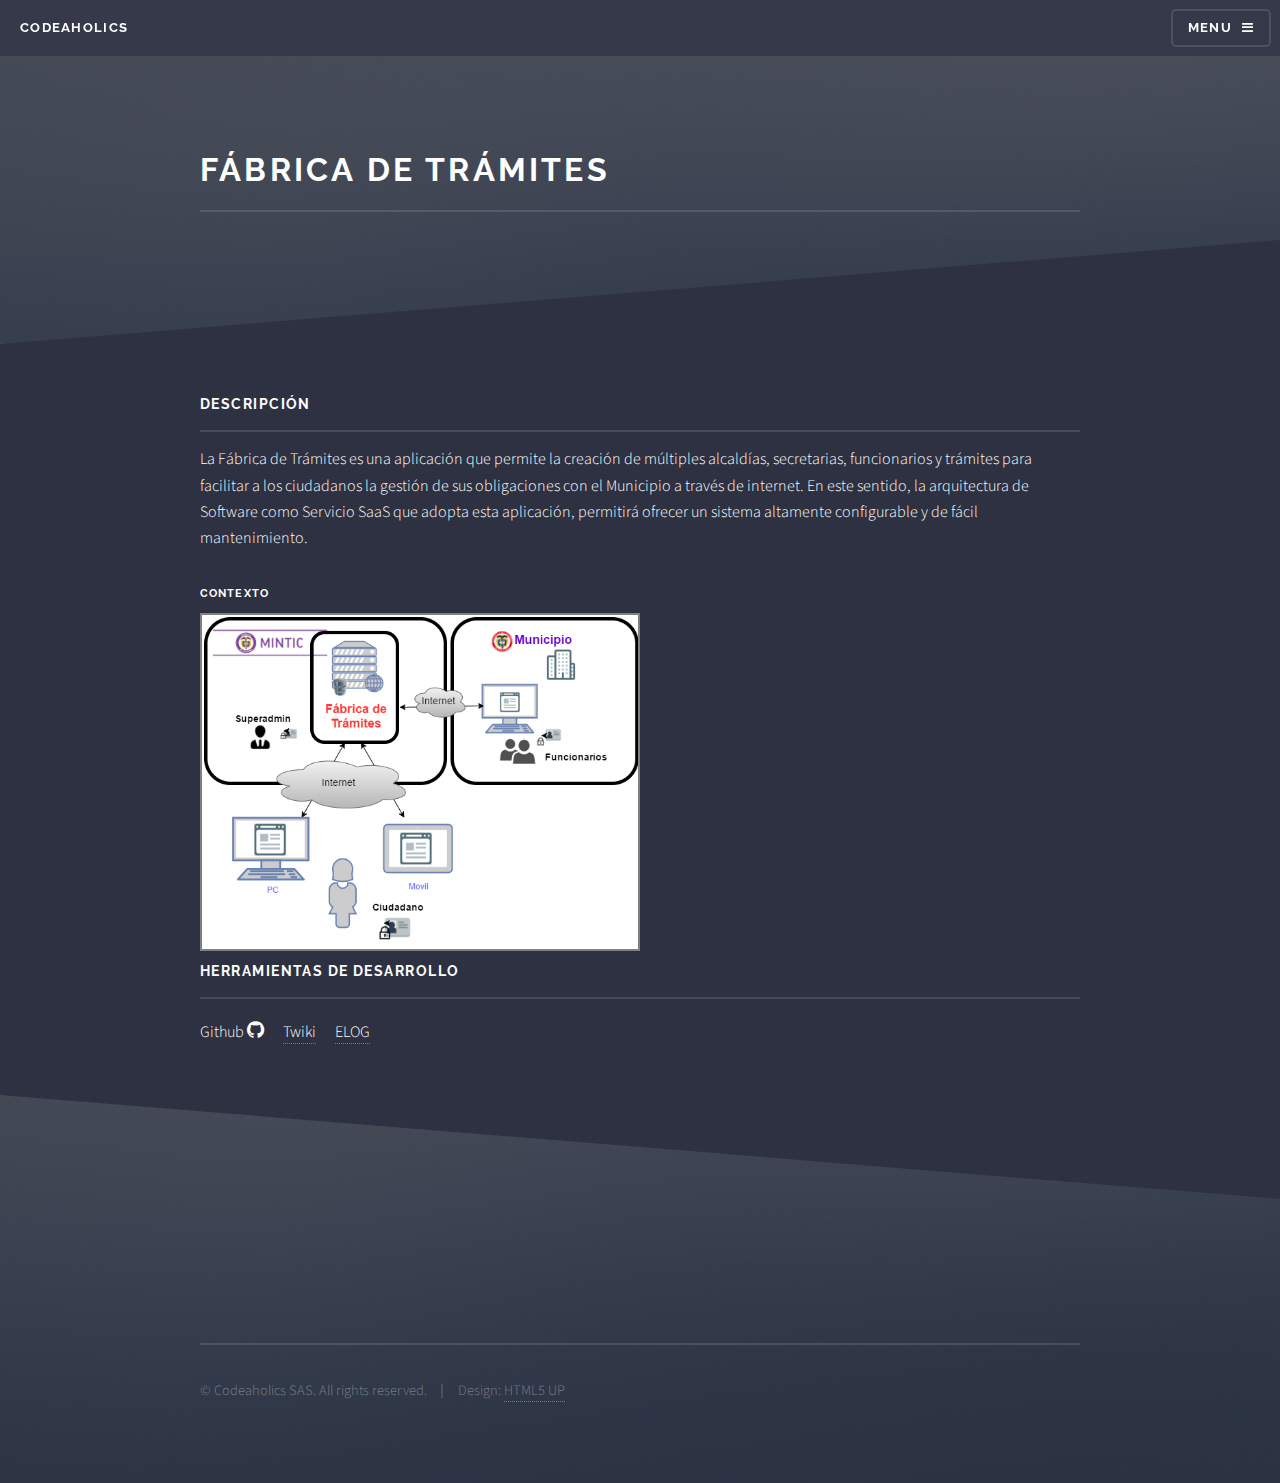
==== commit 90e952c9: "[improvements] minor improvements: added team members plus few cosmetics" ====
--- a/factory.html
+++ b/factory.html
@@ -52,7 +52,11 @@
 								<div class="inner">
 									<h3 class="major">Descripción</h3>
 									<p>La Fábrica de Trámites es una aplicación que permite la creación de múltiples alcaldías,  secretarias, funcionarios y trámites para facilitar a los ciudadanos la gestión de sus obligaciones con el Municipio a través de internet. En este sentido, la arquitectura de Software como Servicio SaaS que adopta esta aplicación, permitirá ofrecer un sistema altamente configurable y de fácil mantenimiento.</p>
-									<h4>Herramientas de desarrollo</h4>
+									<h4>Contexto</h4>
+									<div class="doc-vistas">
+										<img src="images/factory/contexto.png" width="50%" class="img-responsive" alt="">
+								  </div>
+									<h3 class="major">Herramientas de desarrollo</h3>
 									<ul class="icons">
 										<li>Github <a href="https://github.com/ecos-codeaholics" target="_blank" class="icon fa-github"><span class="label">Github</span></a></li>
 										<li><a href="http://codeaholics.dynns.com/do/view/Main/FabricaTramites" target="_blank"><span class="label">Twiki</span></a></li>
--- a/assets/css/main.css
+++ b/assets/css/main.css
@@ -3700,4 +3700,32 @@
 			padding: 2em 1.5em 0.1em 1.5em ;
 		}
 
-	}+	}
+
+
+	.team-member {
+	  text-align: center;
+	  margin-bottom: 20px;
+	}
+	.team-member img {
+	  margin: 0 auto;
+	  border: 2px solid white;
+	}
+	.team-member h4 {
+	  margin-top: 10px;
+	  margin-bottom: 0;
+	  text-transform: none;
+	}
+	.team-member p {
+	  margin-top: 0;
+	}
+
+	.img-circle {
+    border-radius: 70%;
+}
+
+.doc-vistas img {
+	margin: 0 auto;
+	border: 2px solid gray;
+	background-color: white;
+}
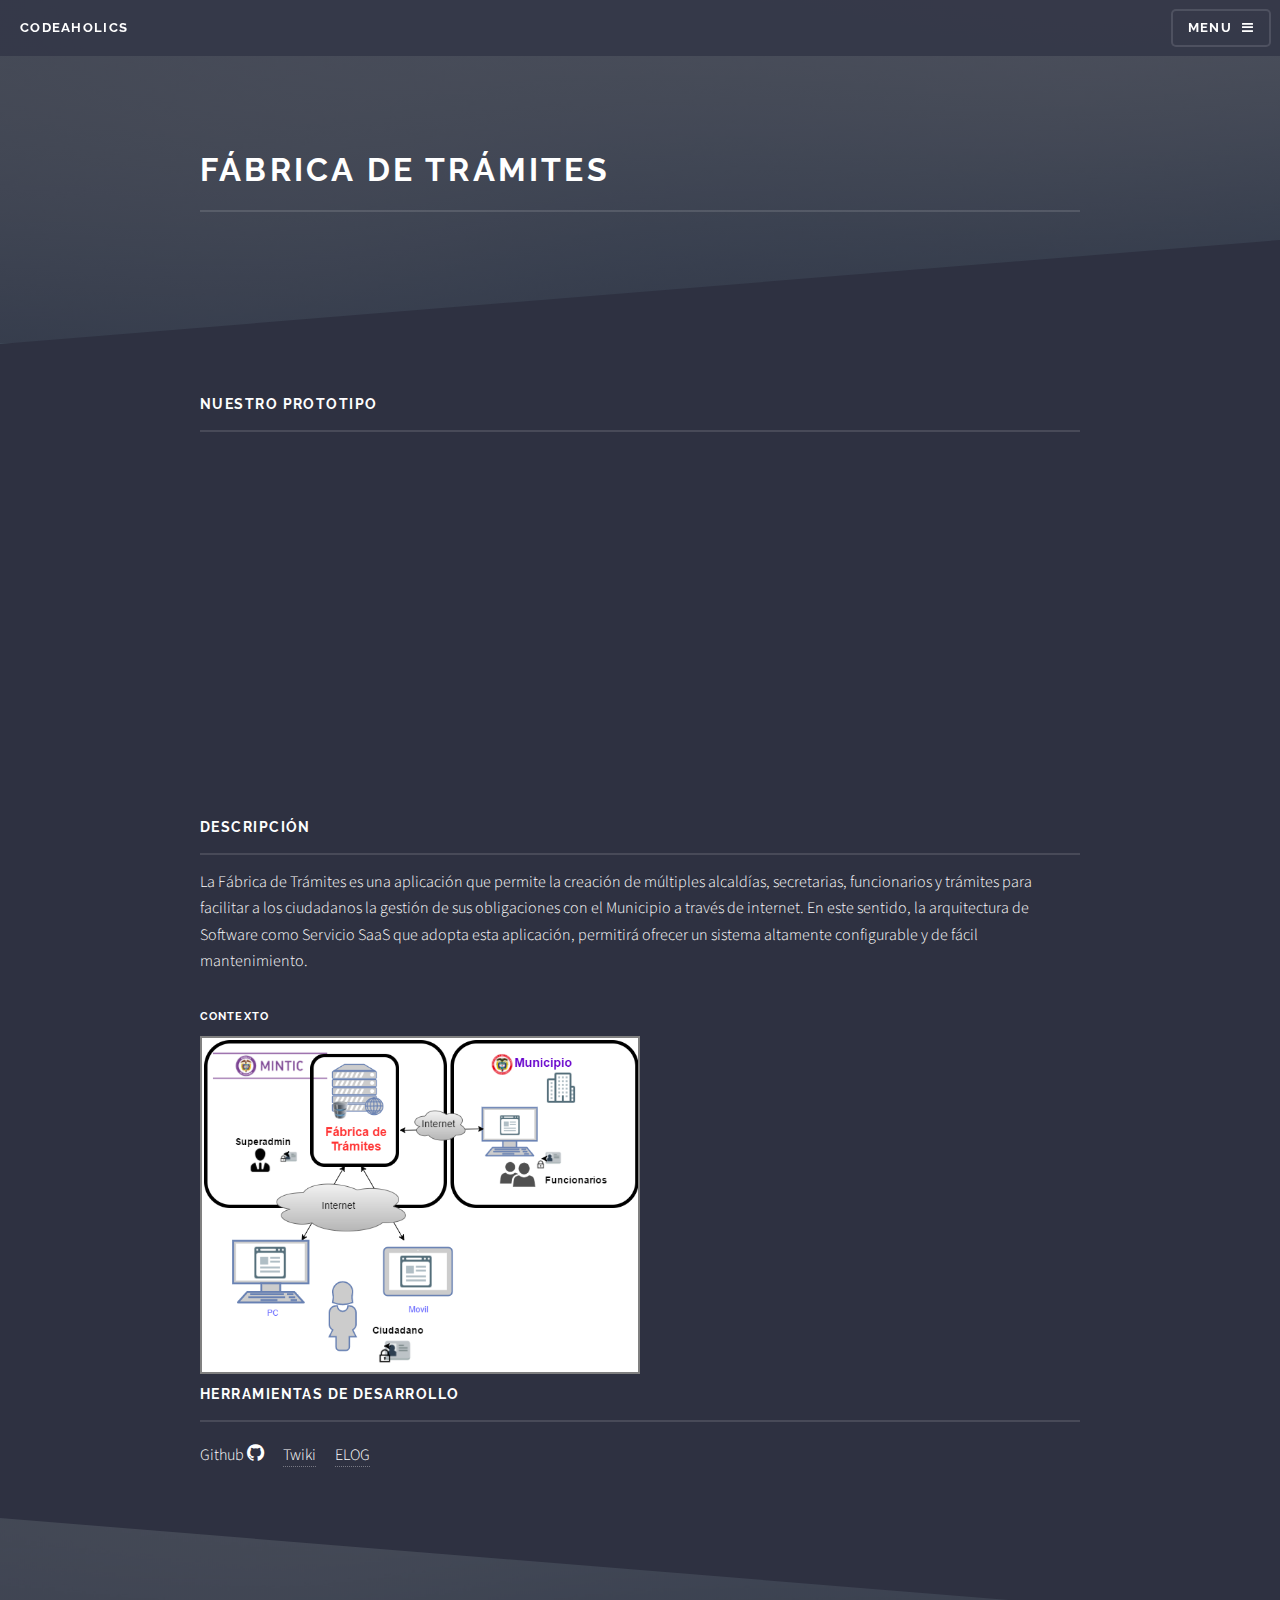
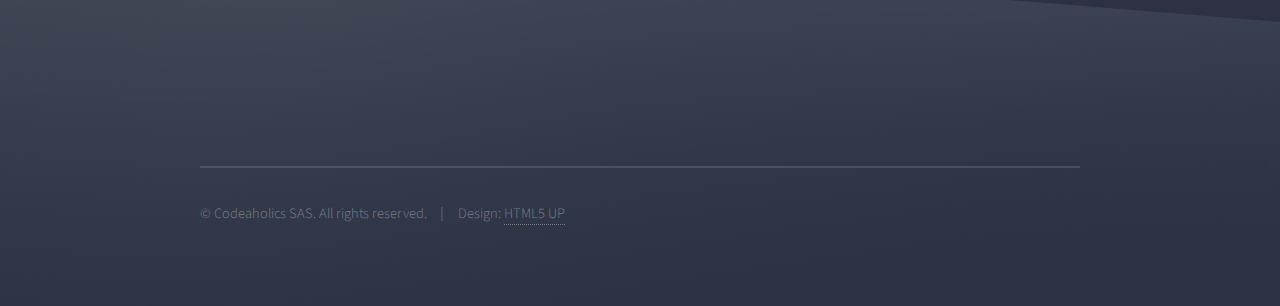
==== commit 8cbb86d6: "[FDTVideo] Added video to FDT project page" ====
--- a/factory.html
+++ b/factory.html
@@ -50,6 +50,10 @@
 						<!-- Content -->
 							<div class="wrapper">
 								<div class="inner">
+								<h3 class="major">Nuestro prototipo</h3>
+									<iframe width="640" height="360" 
+									src="https://www.youtube.com/embed/-vIu39OWO-c" frameborder="0" allowfullscreen>
+									</iframe> 
 									<h3 class="major">Descripción</h3>
 									<p>La Fábrica de Trámites es una aplicación que permite la creación de múltiples alcaldías,  secretarias, funcionarios y trámites para facilitar a los ciudadanos la gestión de sus obligaciones con el Municipio a través de internet. En este sentido, la arquitectura de Software como Servicio SaaS que adopta esta aplicación, permitirá ofrecer un sistema altamente configurable y de fácil mantenimiento.</p>
 									<h4>Contexto</h4>
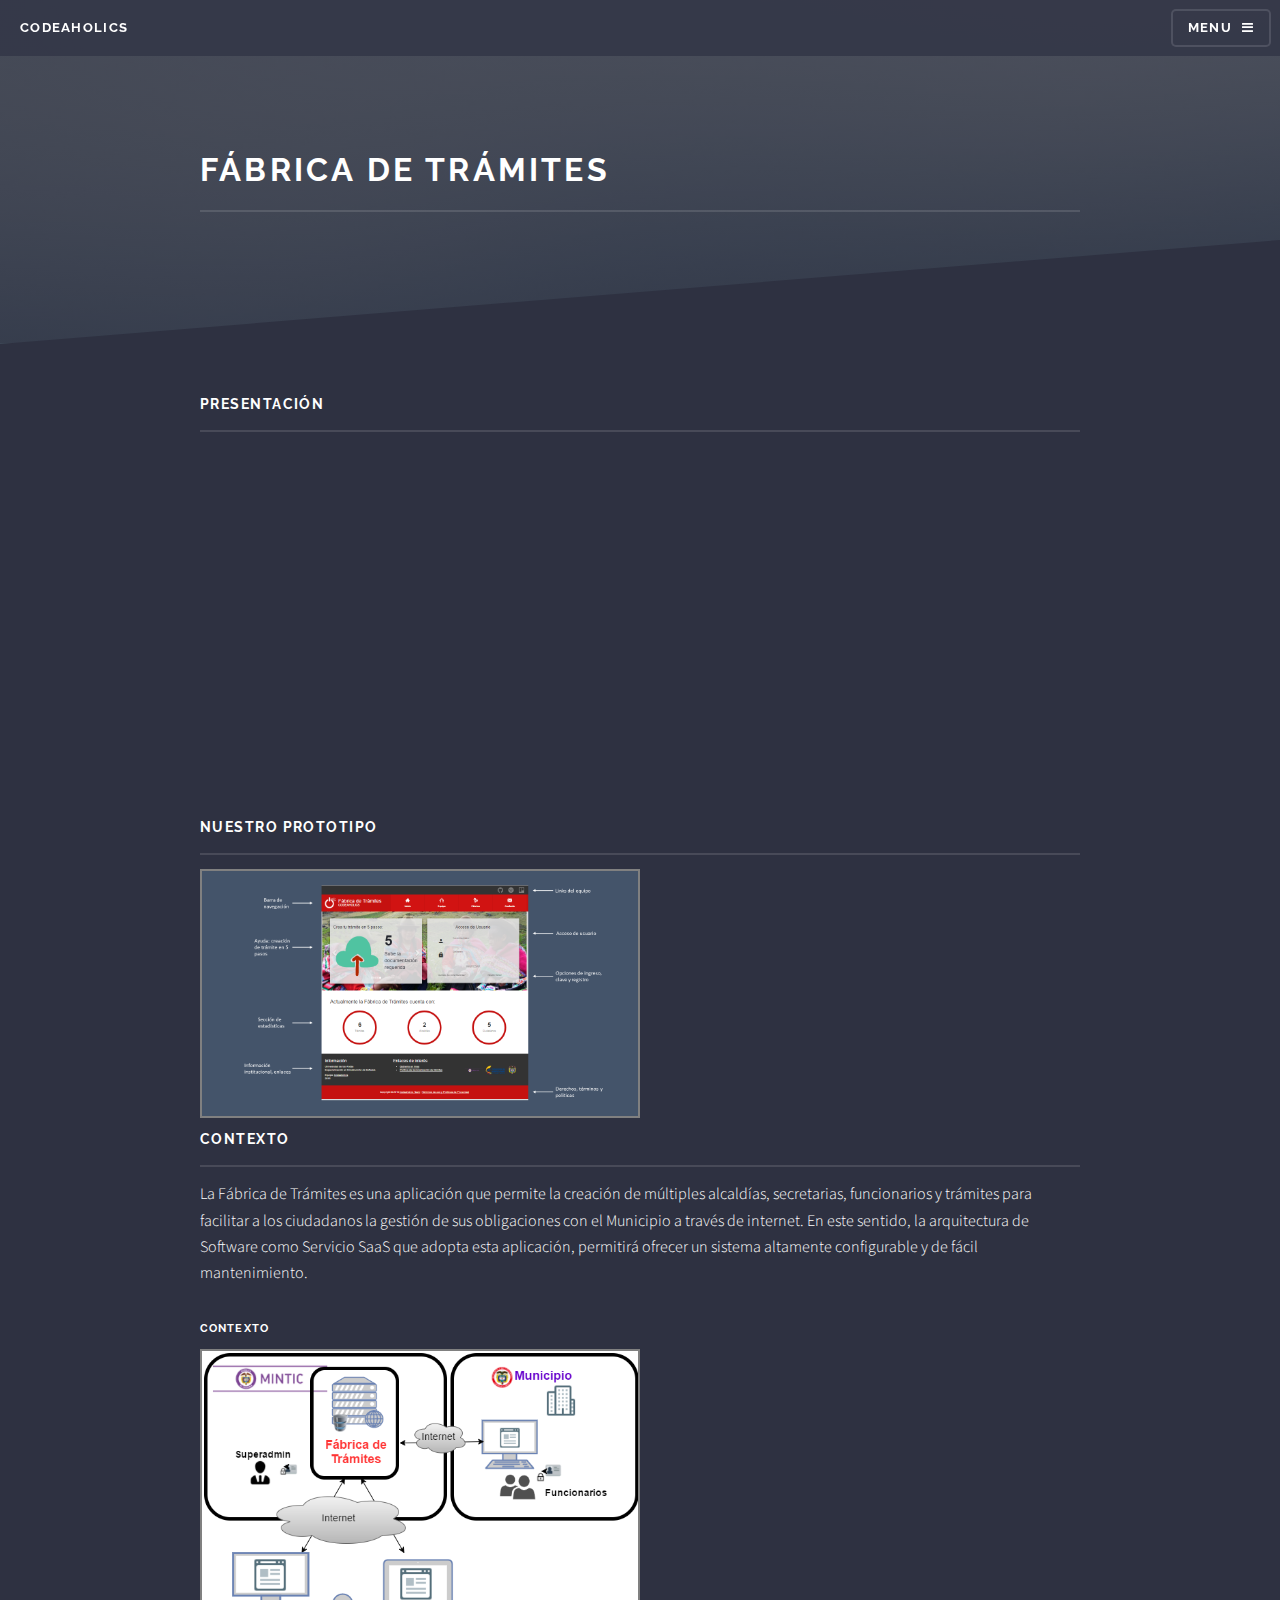
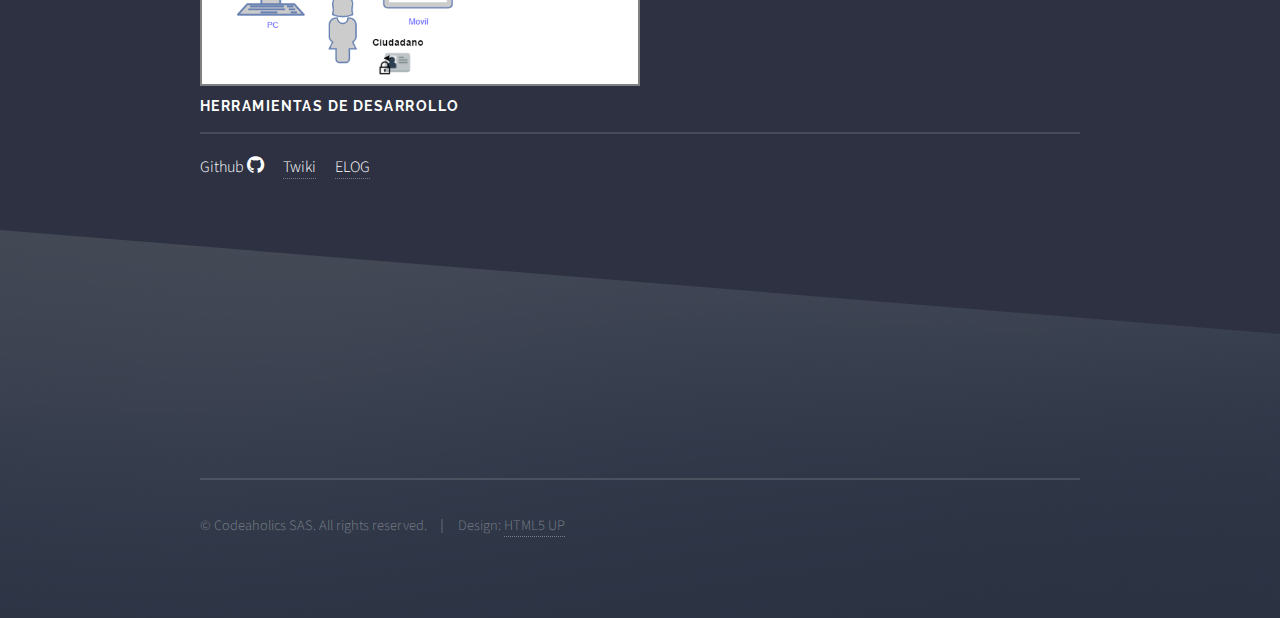
==== commit 3b68bafb: "[Description] Adding a description" ====
--- a/factory.html
+++ b/factory.html
@@ -50,16 +50,20 @@
 						<!-- Content -->
 							<div class="wrapper">
 								<div class="inner">
-								<h3 class="major">Nuestro prototipo</h3>
+									<h3 class="major">Presentación</h3>
 									<iframe width="640" height="360" 
 									src="https://www.youtube.com/embed/-vIu39OWO-c" frameborder="0" allowfullscreen>
-									</iframe> 
-									<h3 class="major">Descripción</h3>
+									</iframe>
+									<h3 class="major">Nuestro prototipo</h3>
+									<div class="doc-vistas">
+										<img src="images/factory/producto-FDT.png" width="50%" class="img-responsive" alt="">
+								  	</div>
+									<h3 class="major">Contexto</h3>
 									<p>La Fábrica de Trámites es una aplicación que permite la creación de múltiples alcaldías,  secretarias, funcionarios y trámites para facilitar a los ciudadanos la gestión de sus obligaciones con el Municipio a través de internet. En este sentido, la arquitectura de Software como Servicio SaaS que adopta esta aplicación, permitirá ofrecer un sistema altamente configurable y de fácil mantenimiento.</p>
 									<h4>Contexto</h4>
 									<div class="doc-vistas">
 										<img src="images/factory/contexto.png" width="50%" class="img-responsive" alt="">
-								  </div>
+								  	</div>
 									<h3 class="major">Herramientas de desarrollo</h3>
 									<ul class="icons">
 										<li>Github <a href="https://github.com/ecos-codeaholics" target="_blank" class="icon fa-github"><span class="label">Github</span></a></li>
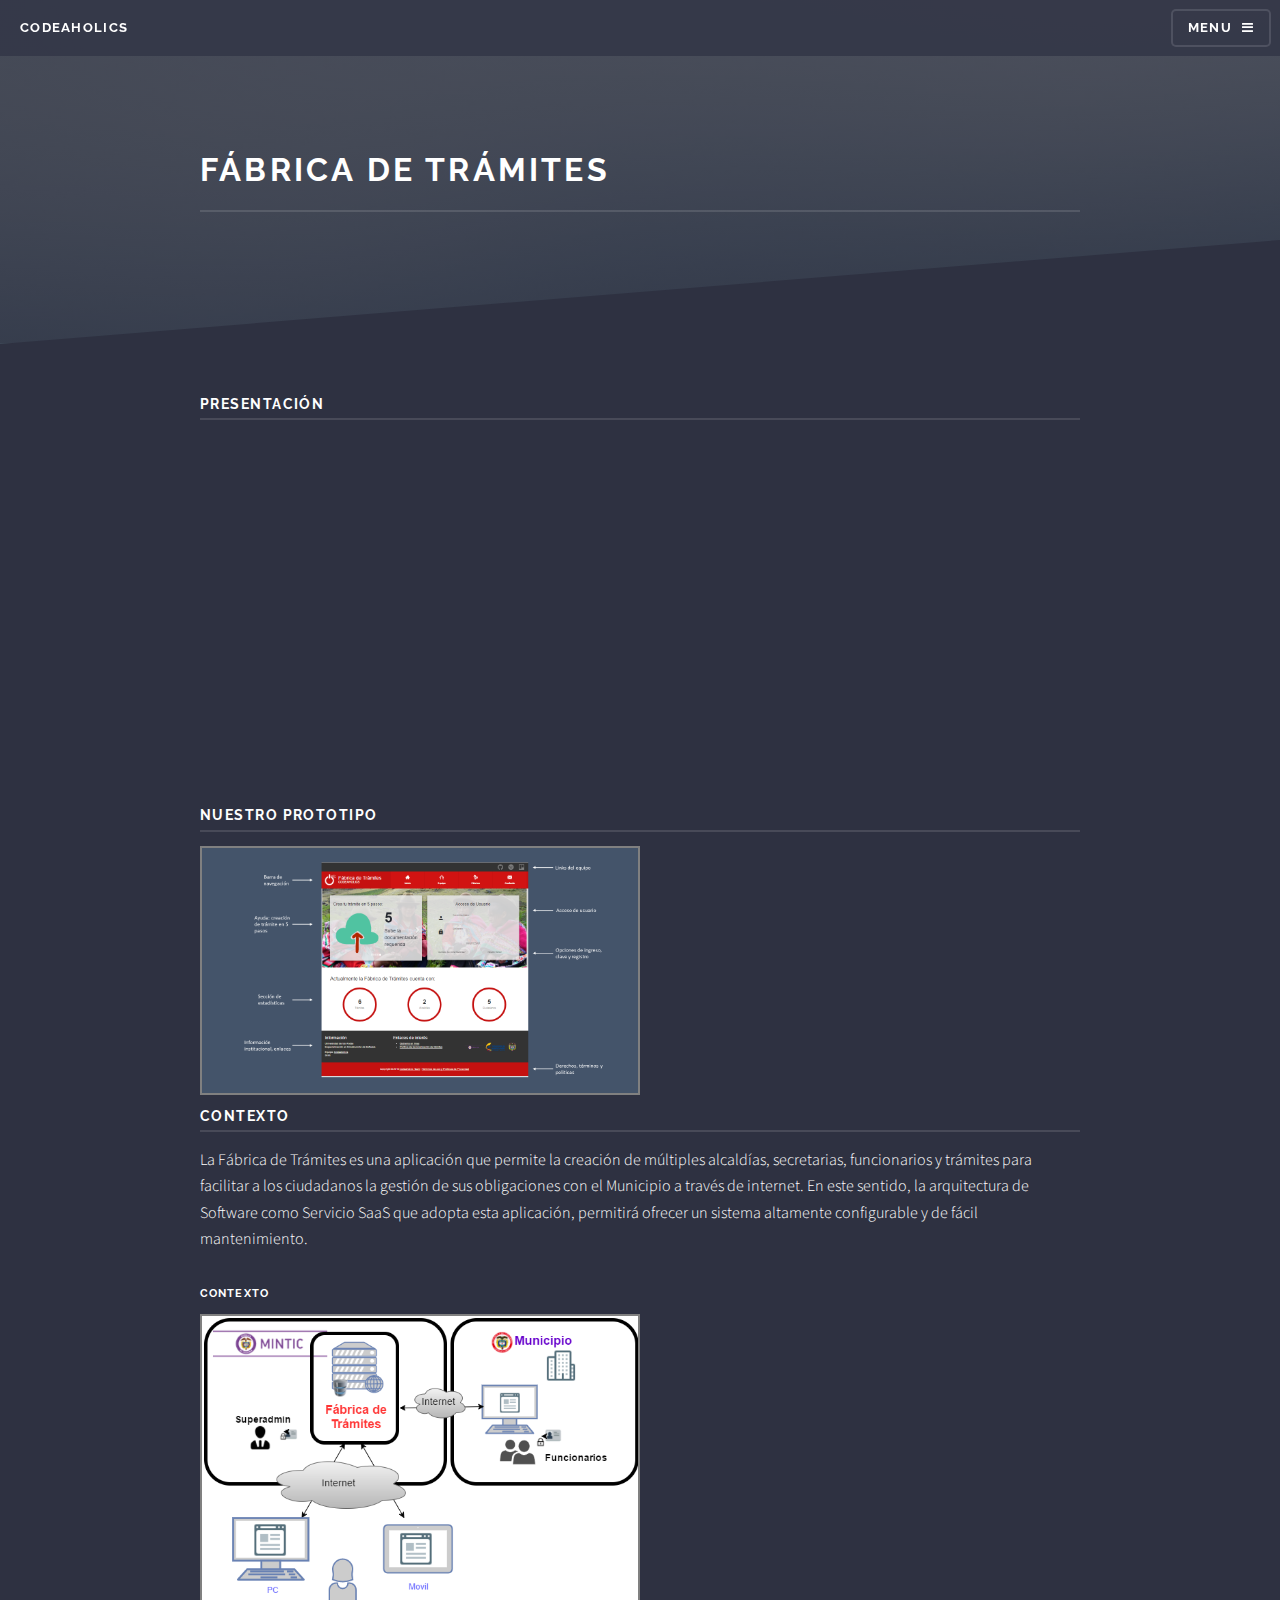
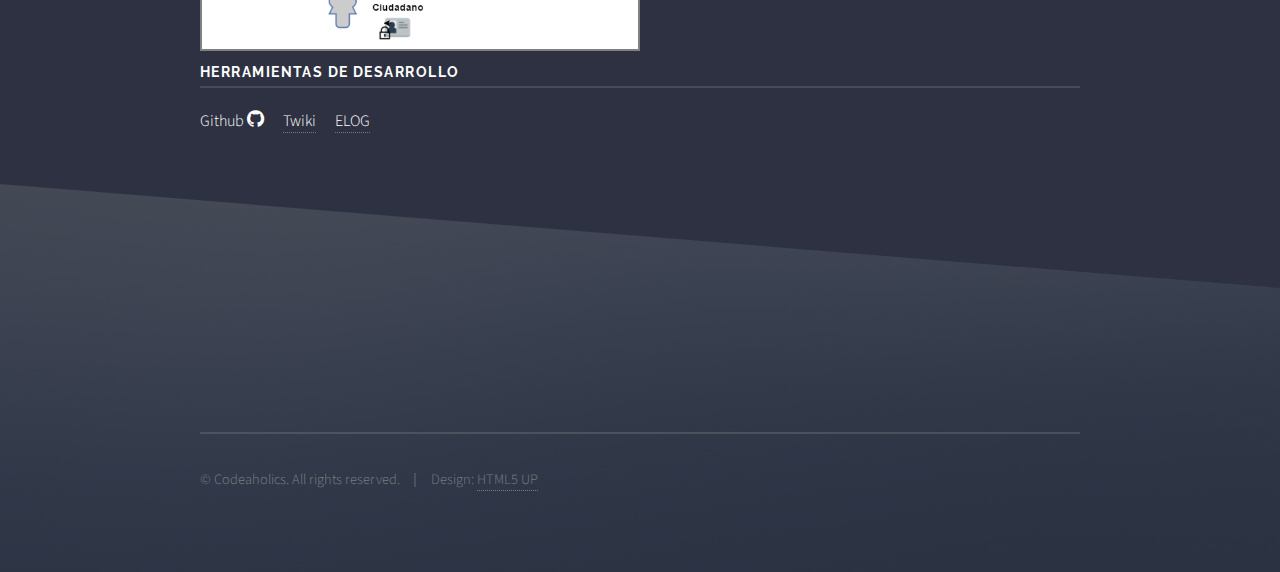
==== commit 93fe5c02: "[FDT] FDT Home image expands" ====
--- a/factory.html
+++ b/factory.html
@@ -50,16 +50,22 @@
 						<!-- Content -->
 							<div class="wrapper">
 								<div class="inner">
+
 									<h3 class="major">Presentación</h3>
 									<iframe width="640" height="360" 
 									src="https://www.youtube.com/embed/-vIu39OWO-c" frameborder="0" allowfullscreen>
 									</iframe>
+
 									<h3 class="major">Nuestro prototipo</h3>
+									
 									<div class="doc-vistas">
-										<img src="images/factory/producto-FDT.png" width="50%" class="img-responsive" alt="">
+										<img src="images/factory/producto-FDT.png" width="50%" class="thumbnail" alt="FDTHome">
 								  	</div>
+									
+									
 									<h3 class="major">Contexto</h3>
 									<p>La Fábrica de Trámites es una aplicación que permite la creación de múltiples alcaldías,  secretarias, funcionarios y trámites para facilitar a los ciudadanos la gestión de sus obligaciones con el Municipio a través de internet. En este sentido, la arquitectura de Software como Servicio SaaS que adopta esta aplicación, permitirá ofrecer un sistema altamente configurable y de fácil mantenimiento.</p>
+
 									<h4>Contexto</h4>
 									<div class="doc-vistas">
 										<img src="images/factory/contexto.png" width="50%" class="img-responsive" alt="">
@@ -85,7 +91,7 @@
 			<section id="footer">
 				<div class="inner">
 				<ul class="copyright">
-					<li>&copy; Codeaholics SAS. All rights reserved.</li><li>Design: <a href="http://html5up.net">HTML5 UP</a></li>
+					<li>&copy; Codeaholics. All rights reserved.</li><li>Design: <a href="http://html5up.net">HTML5 UP</a></li>
 				</ul>
 			</section>
 
--- a/assets/css/main.css
+++ b/assets/css/main.css
@@ -1786,7 +1786,7 @@
 		}
 
 		h1.major, h2.major, h3.major, h4.major, h5.major, h6.major {
-			padding-bottom: 1em;
+			padding-bottom: 0.2em;
 			border-bottom: solid 2px rgba(255, 255, 255, 0.125);
 		}
 
@@ -3729,3 +3729,13 @@
 	border: 2px solid gray;
 	background-color: white;
 }
+
+.thumbnail:hover {
+    position:relative;
+    top:-25px;
+    left:-35px;
+    width:110%;
+    height:auto;
+    display:block;
+    z-index:999;
+}